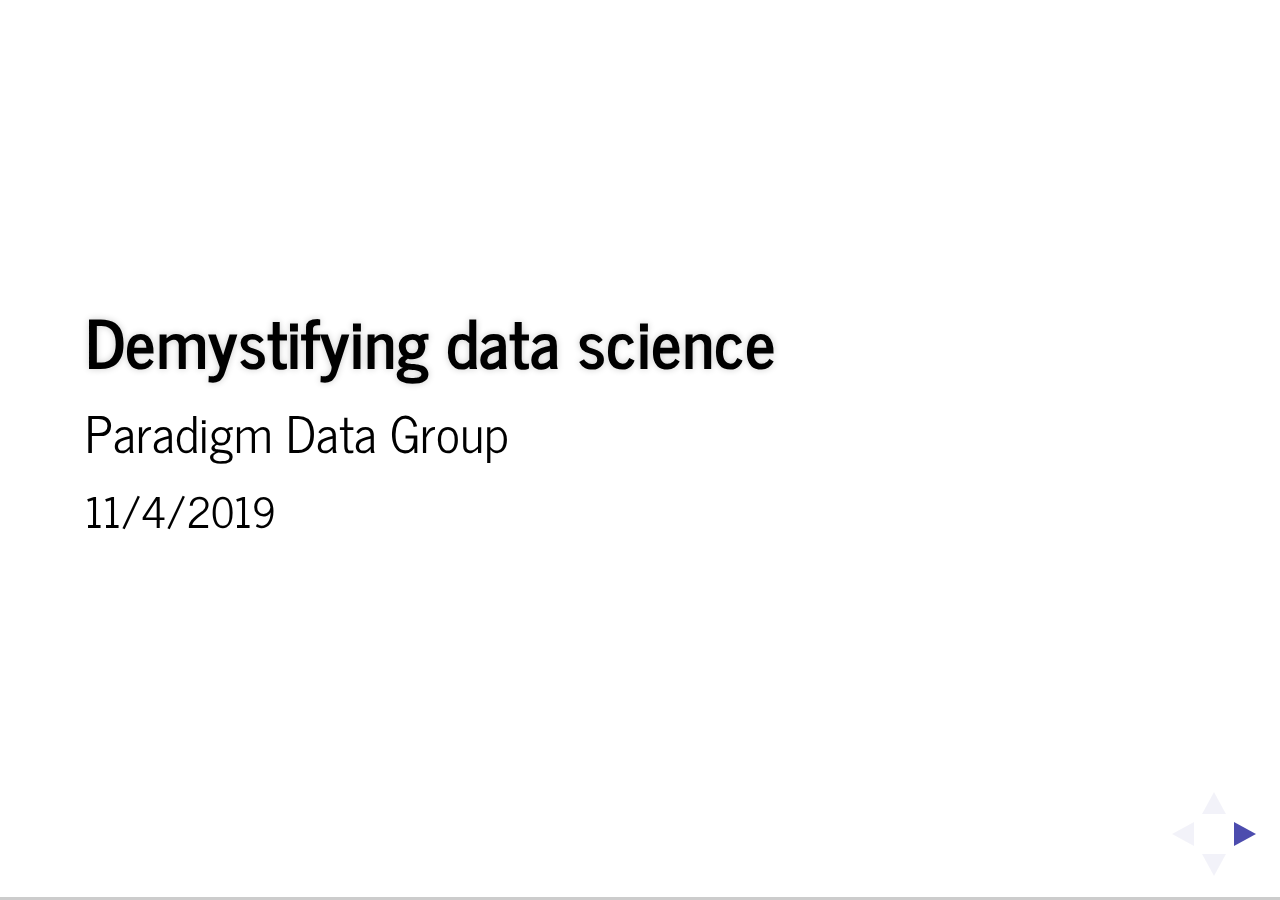
==== index.html @ bab7e807 "Change to index.Rmd" ====
<!DOCTYPE html>
<html>
<head>
  <meta charset="utf-8">
  <meta name="generator" content="pandoc">
  <meta name="author" content="Paradigm Data Group" />
  <title>Demystifying data science</title>
  <meta name="apple-mobile-web-app-capable" content="yes">
  <meta name="apple-mobile-web-app-status-bar-style" content="black-translucent">
  <meta name="viewport" content="width=device-width, initial-scale=1.0, maximum-scale=1.0, user-scalable=no, minimal-ui">
  <link rel="stylesheet" href="index_files/reveal.js-3.3.0.1/css/reveal.css"/>



<link rel="stylesheet" href="index_files/reveal.js-3.3.0.1/css/theme/simple.css" id="theme">


  <!-- some tweaks to reveal css -->
  <style type="text/css">
    .reveal h1 { font-size: 2.0em; }
    .reveal h2 { font-size: 1.5em;  }
    .reveal h3 { font-size: 1.25em;	}
    .reveal h4 { font-size: 1em;	}

    .reveal .slides>section,
    .reveal .slides>section>section {
      padding: 0px 0px;
    }



    .reveal table {
      border-width: 1px;
      border-spacing: 2px;
      border-style: dotted;
      border-color: gray;
      border-collapse: collapse;
      font-size: 0.7em;
    }

    .reveal table th {
      border-width: 1px;
      padding-left: 10px;
      padding-right: 25px;
      font-weight: bold;
      border-style: dotted;
      border-color: gray;
    }

    .reveal table td {
      border-width: 1px;
      padding-left: 10px;
      padding-right: 25px;
      border-style: dotted;
      border-color: gray;
    }


  </style>

    <style type="text/css">code{white-space: pre;}</style>

    <link rel="stylesheet" href="reveal.css"/>

<!-- Printing and PDF exports -->
<script id="paper-css" type="application/dynamic-css">

/* Default Print Stylesheet Template
   by Rob Glazebrook of CSSnewbie.com
   Last Updated: June 4, 2008

   Feel free (nay, compelled) to edit, append, and
   manipulate this file as you see fit. */


@media print {

	/* SECTION 1: Set default width, margin, float, and
	   background. This prevents elements from extending
	   beyond the edge of the printed page, and prevents
	   unnecessary background images from printing */
	html {
		background: #fff;
		width: auto;
		height: auto;
		overflow: visible;
	}
	body {
		background: #fff;
		font-size: 20pt;
		width: auto;
		height: auto;
		border: 0;
		margin: 0 5%;
		padding: 0;
		overflow: visible;
		float: none !important;
	}

	/* SECTION 2: Remove any elements not needed in print.
	   This would include navigation, ads, sidebars, etc. */
	.nestedarrow,
	.controls,
	.fork-reveal,
	.share-reveal,
	.state-background,
	.reveal .progress,
	.reveal .backgrounds {
		display: none !important;
	}

	/* SECTION 3: Set body font face, size, and color.
	   Consider using a serif font for readability. */
	body, p, td, li, div {
		font-size: 20pt!important;
		font-family: Georgia, "Times New Roman", Times, serif !important;
		color: #000;
	}

	/* SECTION 4: Set heading font face, sizes, and color.
	   Differentiate your headings from your body text.
	   Perhaps use a large sans-serif for distinction. */
	h1,h2,h3,h4,h5,h6 {
		color: #000!important;
		height: auto;
		line-height: normal;
		font-family: Georgia, "Times New Roman", Times, serif !important;
		text-shadow: 0 0 0 #000 !important;
		text-align: left;
		letter-spacing: normal;
	}
	/* Need to reduce the size of the fonts for printing */
	h1 { font-size: 28pt !important;  }
	h2 { font-size: 24pt !important; }
	h3 { font-size: 22pt !important; }
	h4 { font-size: 22pt !important; font-variant: small-caps; }
	h5 { font-size: 21pt !important; }
	h6 { font-size: 20pt !important; font-style: italic; }

	/* SECTION 5: Make hyperlinks more usable.
	   Ensure links are underlined, and consider appending
	   the URL to the end of the link for usability. */
	a:link,
	a:visited {
		color: #000 !important;
		font-weight: bold;
		text-decoration: underline;
	}
	/*
	.reveal a:link:after,
	.reveal a:visited:after {
		content: " (" attr(href) ") ";
		color: #222 !important;
		font-size: 90%;
	}
	*/


	/* SECTION 6: more reveal.js specific additions by @skypanther */
	ul, ol, div, p {
		visibility: visible;
		position: static;
		width: auto;
		height: auto;
		display: block;
		overflow: visible;
		margin: 0;
		text-align: left !important;
	}
	.reveal pre,
	.reveal table {
		margin-left: 0;
		margin-right: 0;
	}
	.reveal pre code {
		padding: 20px;
		border: 1px solid #ddd;
	}
	.reveal blockquote {
		margin: 20px 0;
	}
	.reveal .slides {
		position: static !important;
		width: auto !important;
		height: auto !important;

		left: 0 !important;
		top: 0 !important;
		margin-left: 0 !important;
		margin-top: 0 !important;
		padding: 0 !important;
		zoom: 1 !important;

		overflow: visible !important;
		display: block !important;

		text-align: left !important;
		-webkit-perspective: none;
		   -moz-perspective: none;
		    -ms-perspective: none;
		        perspective: none;

		-webkit-perspective-origin: 50% 50%;
		   -moz-perspective-origin: 50% 50%;
		    -ms-perspective-origin: 50% 50%;
		        perspective-origin: 50% 50%;
	}
	.reveal .slides section {
		visibility: visible !important;
		position: static !important;
		width: auto !important;
		height: auto !important;
		display: block !important;
		overflow: visible !important;

		left: 0 !important;
		top: 0 !important;
		margin-left: 0 !important;
		margin-top: 0 !important;
		padding: 60px 20px !important;
		z-index: auto !important;

		opacity: 1 !important;

		page-break-after: always !important;

		-webkit-transform-style: flat !important;
		   -moz-transform-style: flat !important;
		    -ms-transform-style: flat !important;
		        transform-style: flat !important;

		-webkit-transform: none !important;
		   -moz-transform: none !important;
		    -ms-transform: none !important;
		        transform: none !important;

		-webkit-transition: none !important;
		   -moz-transition: none !important;
		    -ms-transition: none !important;
		        transition: none !important;
	}
	.reveal .slides section.stack {
		padding: 0 !important;
	}
	.reveal section:last-of-type {
		page-break-after: avoid !important;
	}
	.reveal section .fragment {
		opacity: 1 !important;
		visibility: visible !important;

		-webkit-transform: none !important;
		   -moz-transform: none !important;
		    -ms-transform: none !important;
		        transform: none !important;
	}
	.reveal section img {
		display: block;
		margin: 15px 0px;
		background: rgba(255,255,255,1);
		border: 1px solid #666;
		box-shadow: none;
	}

	.reveal section small {
		font-size: 0.8em;
	}

}  
</script>


<script id="pdf-css" type="application/dynamic-css">
    
/**
 * This stylesheet is used to print reveal.js
 * presentations to PDF.
 *
 * https://github.com/hakimel/reveal.js#pdf-export
 */

* {
	-webkit-print-color-adjust: exact;
}

body {
	margin: 0 auto !important;
	border: 0;
	padding: 0;
	float: none !important;
	overflow: visible;
}

html {
	width: 100%;
	height: 100%;
	overflow: visible;
}

/* Remove any elements not needed in print. */
.nestedarrow,
.reveal .controls,
.reveal .progress,
.reveal .playback,
.reveal.overview,
.fork-reveal,
.share-reveal,
.state-background {
	display: none !important;
}

h1, h2, h3, h4, h5, h6 {
	text-shadow: 0 0 0 #000 !important;
}

.reveal pre code {
	overflow: hidden !important;
	font-family: Courier, 'Courier New', monospace !important;
}

ul, ol, div, p {
	visibility: visible;
	position: static;
	width: auto;
	height: auto;
	display: block;
	overflow: visible;
	margin: auto;
}
.reveal {
	width: auto !important;
	height: auto !important;
	overflow: hidden !important;
}
.reveal .slides {
	position: static;
	width: 100%;
	height: auto;

	left: auto;
	top: auto;
	margin: 0 !important;
	padding: 0 !important;

	overflow: visible;
	display: block;

	-webkit-perspective: none;
	   -moz-perspective: none;
	    -ms-perspective: none;
	        perspective: none;

	-webkit-perspective-origin: 50% 50%; /* there isn't a none/auto value but 50-50 is the default */
	   -moz-perspective-origin: 50% 50%;
	    -ms-perspective-origin: 50% 50%;
	        perspective-origin: 50% 50%;
}

.reveal .slides section {
	page-break-after: always !important;

	visibility: visible !important;
	position: relative !important;
	display: block !important;
	position: relative !important;

	margin: 0 !important;
	padding: 0 !important;
	box-sizing: border-box !important;
	min-height: 1px;

	opacity: 1 !important;

	-webkit-transform-style: flat !important;
	   -moz-transform-style: flat !important;
	    -ms-transform-style: flat !important;
	        transform-style: flat !important;

	-webkit-transform: none !important;
	   -moz-transform: none !important;
	    -ms-transform: none !important;
	        transform: none !important;
}

.reveal section.stack {
	margin: 0 !important;
	padding: 0 !important;
	page-break-after: avoid !important;
	height: auto !important;
	min-height: auto !important;
}

.reveal img {
	box-shadow: none;
}

.reveal .roll {
	overflow: visible;
	line-height: 1em;
}

/* Slide backgrounds are placed inside of their slide when exporting to PDF */
.reveal section .slide-background {
	display: block !important;
	position: absolute;
	top: 0;
	left: 0;
	width: 100%;
	z-index: -1;
}

/* All elements should be above the slide-background */
.reveal section>* {
	position: relative;
	z-index: 1;
}

/* Display slide speaker notes when 'showNotes' is enabled */
.reveal .speaker-notes-pdf {
	display: block;
	width: 100%;
	max-height: none;
	left: auto;
	top: auto;
	z-index: 100;
}

/* Display slide numbers when 'slideNumber' is enabled */
.reveal .slide-number-pdf {
	display: block;
	position: absolute;
	font-size: 14px;
}

</script>


<script>
var style = document.createElement( 'style' );
style.type = 'text/css';
var style_script_id = window.location.search.match( /print-pdf/gi ) ? 'pdf-css' : 'paper-css';
var style_script = document.getElementById(style_script_id).text;
style.innerHTML = style_script;
document.getElementsByTagName('head')[0].appendChild(style);
</script>

</head>
<body>
  <div class="reveal">
    <div class="slides">

<section>
    <h1 class="title">Demystifying data science</h1>
    <h2 class="author">Paradigm Data Group</h2>
    <h3 class="date">11/4/2019</h3>
</section>

<section id="data-science-as-a-workflow-for-insight-and-automation" class="slide level2">
<h2>Data Science as a Workflow for Insight and Automation</h2>
<p><img src="figs/01-slide-image-01.png" width="580" /></p>
</section>
<section id="introductions-who-are-we" class="slide level2">
<h2>Introductions: Who are we?</h2>
<p><img src="figs/02-mf-headshot.png"  height="300" width="300"></p>
<p><strong>Martin Frigaard:</strong> Martin is a science and data evangelist providing analytic tools and skills to various audiences including medical professionals, engineers, product managers, and journalists. He received his leadership and team-building experience in the US Army and a non-commissioned officer and has a masters degree in clinical research from the University of California, San Francisco. He’s worked with various universities, non-profits, and private companies.</p>
</section>
<section id="introductions-who-are-we-1" class="slide level2">
<h2>Introductions: Who are we?</h2>
<p><img src="figs/02-ps-headshot.png"  height="300" width="300"></p>
<p><strong>Peter Spangler:</strong> Entrepreneurial minded data science leader with experience building analytic solutions, insights and teams at Lyft, Citrix and Alibaba Group. Led experimentation design and data science projects focused on retention, user acquisition and channel optimization in the SaaS and rideshare spaces. I have produced solutions for incrementality testing, segmentation, ML models and fraud. I am a passionate advocate for building analytics teams in cross-functional environments and believe communication is core to any analytics program.</p>
</section>
<section id="agenda" class="slide level2">
<h2>Agenda</h2>
<ul>
<li><p>“<strong><em>Computation Is Not Decision Making</em></strong>”</p>
<ul>
<li>We need to ask the right questions of our data for our models to add the most business value</li>
</ul></li>
<li><p>“<strong><em>Visualization is our most powerful tool</em></strong>”</p>
<ul>
<li>We can surface actionable insights and areas of greatest impact by exploring relationships in our data</li>
</ul></li>
<li><p>“<strong><em>Sizing supports our stakeholders</em></strong>”</p>
<ul>
<li>Uncovering the drivers of our business problem will inform necessary partnerships for action</li>
</ul></li>
</ul>
</section>
<section id="computation-is-not-decision-making-1" class="slide level2">
<h2>Computation Is Not Decision Making (1)</h2>
<h3 id="improving-business-decisions">1. Improving business decisions</h3>
<div style="color:darkred;margin:20px;margin-top:50px;">
<p>Using data effectively requires <b>both data and domain knowledge</b> (one will not suffice).</p>
</div>
<p style="margin:10px;font-size:70%;">
<i> – click “S” to view speaker notes </i>
</p>
<aside class="notes">
<p>It’s assumed that you know about your products/services, the competition, and your customers. In order to use data to improve decision-making, you’ll need to understand how to properly leverage what you already know about a topic (i.e. the domain knowledge). Computers can run models, but they can’t tell you what’s important.</p>
<p>The key to using data successfully is 1) finding the right data and 2) knowing what attributes are important to your business.</p>
<p>If the right data are being measured, and we can clearly define the problem, then data science can help.</p>
</aside>
</section>
<section id="computation-is-not-decision-making-2" class="slide level2">
<h2>Computation Is Not Decision Making (2)</h2>
<h3 id="set-the-stage">2. Set the stage</h3>
<div style="color:darkblue;margin:20px;margin-top:50px;">
<p>Be able to articulate, <i>“what problem are we facing?”</i></p>
</div>
<p style="margin:10px;font-size:70%;">
<i> – click “S” to view speaker notes </i>
</p>
<aside class="notes">
<p>What decision needs to be made? What problem needs to be figured out? What numbers need to be calculated? What is the “main thing”? Is it to reduce acquisition costs, increasing engagement, etc.? Remember, the main thing is to keep the main thing the main thing.</p>
</aside>
</section>
<section id="computation-is-not-decision-making-3" class="slide level2">
<h2>Computation Is Not Decision Making (3)</h2>
<h3 id="know-the-characters-in-the-story">3. Know the characters in the story</h3>
<div style="color:darkred;margin:20px;margin-top:50px;">
<p>Understand what’s been measured, i.e. <b>“what are the data?”</b></p>
</div>
<p style="margin:10px;font-size:70%;">
<i> – click “S” to view speaker notes </i>
</p>
<aside class="notes">
<p>What have we measured? What still needs to be measured? What can we do with the data we have? What new data will we need when we’ve used everything we have?</p>
<p>Are you looking for answers based on the data you have, or based on the problem/question? It is possible that the important question you’re facing can’t be answered with the data you have (this just means the new problem becomes, “how to collect the data you need?”)</p>
</aside>
</section>
<section id="computation-is-not-decision-making-4" class="slide level2">
<h2>Computation Is Not Decision Making (4)</h2>
<h3 id="connect-the-business-problem-to-a-measurable-objective">4. Connect the business problem to a measurable objective</h3>
<div style="color:darkblue;margin:20px;margin-top:50px;">
<p>The hardest part of data science is translating a problem into a question that data can answer (and then finding those data).</p>
<p>Example measurable objective: “identify predictors for customer churn.”</p>
</div>
<p style="margin:10px;font-size:70%;">
<i> – click “S” to view speaker notes </i>
</p>
<aside class="notes">
<p>Other examples:</p>
<p>Did our recent marketing campaign improve customer engagement?<br />
Have this customer’s buying patterns changed? If so, how?<br />
How does the location of our products affect purchasing behaviors?<br />
Who should we target with our new product/service?</p>
<p>The hardest part of using data to solve problems is asking questions in a way that a computer can answer them. We need to ask the question in a way where we can leverage the power of computation–this means fitting our objectives into a series of steps that a computer can execute.</p>
</aside>
</section>
    </div>
  </div>

  <script src="index_files/reveal.js-3.3.0.1/lib/js/head.min.js"></script>
  <script src="index_files/reveal.js-3.3.0.1/js/reveal.js"></script>

  <script>

      // Full list of configuration options available at:
      // https://github.com/hakimel/reveal.js#configuration
      Reveal.initialize({
        // Push each slide change to the browser history
        history: true,
        // Vertical centering of slides
        center: true,
        // Transition style
        transition: 'slide', // none/fade/slide/convex/concave/zoom
        // Transition style for full page slide backgrounds
        backgroundTransition: 'default', // none/fade/slide/convex/concave/zoom



        // Optional reveal.js plugins
        dependencies: [
          { src: 'index_files/reveal.js-3.3.0.1/plugin/notes/notes.js', async: true },
        ]
      });
    </script>
  <!-- dynamically load mathjax for compatibility with self-contained -->
  <script>
    (function () {
      var script = document.createElement("script");
      script.type = "text/javascript";
      script.src  = "https://mathjax.rstudio.com/latest/MathJax.js?config=TeX-AMS-MML_HTMLorMML";
      document.getElementsByTagName("head")[0].appendChild(script);
    })();
  </script>

<script>
  (function() {
    if (window.jQuery) {
      Reveal.addEventListener( 'slidechanged', function(event) {  
        window.jQuery(event.previousSlide).trigger('hidden');
        window.jQuery(event.currentSlide).trigger('shown');
      });
    }
  })();
</script>


  </body>
</html>
---- index_files/reveal.js-3.3.0.1/css/reveal.css ----
/*!
 * reveal.js
 * http://lab.hakim.se/reveal-js
 * MIT licensed
 *
 * Copyright (C) 2016 Hakim El Hattab, http://hakim.se
 */
/*********************************************
 * RESET STYLES
 *********************************************/
html, body, .reveal div, .reveal span, .reveal applet, .reveal object, .reveal iframe,
.reveal h1, .reveal h2, .reveal h3, .reveal h4, .reveal h5, .reveal h6, .reveal p, .reveal blockquote, .reveal pre,
.reveal a, .reveal abbr, .reveal acronym, .reveal address, .reveal big, .reveal cite, .reveal code,
.reveal del, .reveal dfn, .reveal em, .reveal img, .reveal ins, .reveal kbd, .reveal q, .reveal s, .reveal samp,
.reveal small, .reveal strike, .reveal strong, .reveal sub, .reveal sup, .reveal tt, .reveal var,
.reveal b, .reveal u, .reveal center,
.reveal dl, .reveal dt, .reveal dd, .reveal ol, .reveal ul, .reveal li,
.reveal fieldset, .reveal form, .reveal label, .reveal legend,
.reveal table, .reveal caption, .reveal tbody, .reveal tfoot, .reveal thead, .reveal tr, .reveal th, .reveal td,
.reveal article, .reveal aside, .reveal canvas, .reveal details, .reveal embed,
.reveal figure, .reveal figcaption, .reveal footer, .reveal header, .reveal hgroup,
.reveal menu, .reveal nav, .reveal output, .reveal ruby, .reveal section, .reveal summary,
.reveal time, .reveal mark, .reveal audio, .reveal video {
  margin: 0;
  padding: 0;
  border: 0;
  font-size: 100%;
  font: inherit;
  vertical-align: baseline; }

.reveal article, .reveal aside, .reveal details, .reveal figcaption, .reveal figure,
.reveal footer, .reveal header, .reveal hgroup, .reveal menu, .reveal nav, .reveal section {
  display: block; }

/*********************************************
 * GLOBAL STYLES
 *********************************************/
html,
body {
  width: 100%;
  height: 100%;
  overflow: hidden; }

body {
  position: relative;
  line-height: 1;
  background-color: #fff;
  color: #000; }

/*********************************************
 * VIEW FRAGMENTS
 *********************************************/
.reveal .slides section .fragment {
  opacity: 0;
  visibility: hidden;
  -webkit-transition: all .2s ease;
          transition: all .2s ease; }
  .reveal .slides section .fragment.visible {
    opacity: 1;
    visibility: visible; }

.reveal .slides section .fragment.grow {
  opacity: 1;
  visibility: visible; }
  .reveal .slides section .fragment.grow.visible {
    -webkit-transform: scale(1.3);
            transform: scale(1.3); }

.reveal .slides section .fragment.shrink {
  opacity: 1;
  visibility: visible; }
  .reveal .slides section .fragment.shrink.visible {
    -webkit-transform: scale(0.7);
            transform: scale(0.7); }

.reveal .slides section .fragment.zoom-in {
  -webkit-transform: scale(0.1);
          transform: scale(0.1); }
  .reveal .slides section .fragment.zoom-in.visible {
    -webkit-transform: none;
            transform: none; }

.reveal .slides section .fragment.fade-out {
  opacity: 1;
  visibility: visible; }
  .reveal .slides section .fragment.fade-out.visible {
    opacity: 0;
    visibility: hidden; }

.reveal .slides section .fragment.semi-fade-out {
  opacity: 1;
  visibility: visible; }
  .reveal .slides section .fragment.semi-fade-out.visible {
    opacity: 0.5;
    visibility: visible; }

.reveal .slides section .fragment.strike {
  opacity: 1;
  visibility: visible; }
  .reveal .slides section .fragment.strike.visible {
    text-decoration: line-through; }

.reveal .slides section .fragment.fade-up {
  -webkit-transform: translate(0, 20%);
          transform: translate(0, 20%); }
  .reveal .slides section .fragment.fade-up.visible {
    -webkit-transform: translate(0, 0);
            transform: translate(0, 0); }

.reveal .slides section .fragment.fade-down {
  -webkit-transform: translate(0, -20%);
          transform: translate(0, -20%); }
  .reveal .slides section .fragment.fade-down.visible {
    -webkit-transform: translate(0, 0);
            transform: translate(0, 0); }

.reveal .slides section .fragment.fade-right {
  -webkit-transform: translate(-20%, 0);
          transform: translate(-20%, 0); }
  .reveal .slides section .fragment.fade-right.visible {
    -webkit-transform: translate(0, 0);
            transform: translate(0, 0); }

.reveal .slides section .fragment.fade-left {
  -webkit-transform: translate(20%, 0);
          transform: translate(20%, 0); }
  .reveal .slides section .fragment.fade-left.visible {
    -webkit-transform: translate(0, 0);
            transform: translate(0, 0); }

.reveal .slides section .fragment.current-visible {
  opacity: 0;
  visibility: hidden; }
  .reveal .slides section .fragment.current-visible.current-fragment {
    opacity: 1;
    visibility: visible; }

.reveal .slides section .fragment.highlight-red,
.reveal .slides section .fragment.highlight-current-red,
.reveal .slides section .fragment.highlight-green,
.reveal .slides section .fragment.highlight-current-green,
.reveal .slides section .fragment.highlight-blue,
.reveal .slides section .fragment.highlight-current-blue {
  opacity: 1;
  visibility: visible; }

.reveal .slides section .fragment.highlight-red.visible {
  color: #ff2c2d; }

.reveal .slides section .fragment.highlight-green.visible {
  color: #17ff2e; }

.reveal .slides section .fragment.highlight-blue.visible {
  color: #1b91ff; }

.reveal .slides section .fragment.highlight-current-red.current-fragment {
  color: #ff2c2d; }

.reveal .slides section .fragment.highlight-current-green.current-fragment {
  color: #17ff2e; }

.reveal .slides section .fragment.highlight-current-blue.current-fragment {
  color: #1b91ff; }

/*********************************************
 * DEFAULT ELEMENT STYLES
 *********************************************/
/* Fixes issue in Chrome where italic fonts did not appear when printing to PDF */
.reveal:after {
  content: '';
  font-style: italic; }

.reveal iframe {
  z-index: 1; }

/** Prevents layering issues in certain browser/transition combinations */
.reveal a {
  position: relative; }

.reveal .stretch {
  max-width: none;
  max-height: none; }

.reveal pre.stretch code {
  height: 100%;
  max-height: 100%;
  box-sizing: border-box; }

/*********************************************
 * CONTROLS
 *********************************************/
.reveal .controls {
  display: none;
  position: fixed;
  width: 110px;
  height: 110px;
  z-index: 30;
  right: 10px;
  bottom: 10px;
  -webkit-user-select: none; }

.reveal .controls button {
  padding: 0;
  position: absolute;
  opacity: 0.05;
  width: 0;
  height: 0;
  background-color: transparent;
  border: 12px solid transparent;
  -webkit-transform: scale(0.9999);
          transform: scale(0.9999);
  -webkit-transition: all 0.2s ease;
          transition: all 0.2s ease;
  -webkit-appearance: none;
  -webkit-tap-highlight-color: transparent; }

.reveal .controls .enabled {
  opacity: 0.7;
  cursor: pointer; }

.reveal .controls .enabled:active {
  margin-top: 1px; }

.reveal .controls .navigate-left {
  top: 42px;
  border-right-width: 22px;
  border-right-color: #000; }

.reveal .controls .navigate-left.fragmented {
  opacity: 0.3; }

.reveal .controls .navigate-right {
  left: 74px;
  top: 42px;
  border-left-width: 22px;
  border-left-color: #000; }

.reveal .controls .navigate-right.fragmented {
  opacity: 0.3; }

.reveal .controls .navigate-up {
  left: 42px;
  border-bottom-width: 22px;
  border-bottom-color: #000; }

.reveal .controls .navigate-up.fragmented {
  opacity: 0.3; }

.reveal .controls .navigate-down {
  left: 42px;
  top: 74px;
  border-top-width: 22px;
  border-top-color: #000; }

.reveal .controls .navigate-down.fragmented {
  opacity: 0.3; }

/*********************************************
 * PROGRESS BAR
 *********************************************/
.reveal .progress {
  position: fixed;
  display: none;
  height: 3px;
  width: 100%;
  bottom: 0;
  left: 0;
  z-index: 10;
  background-color: rgba(0, 0, 0, 0.2); }

.reveal .progress:after {
  content: '';
  display: block;
  position: absolute;
  height: 20px;
  width: 100%;
  top: -20px; }

.reveal .progress span {
  display: block;
  height: 100%;
  width: 0px;
  background-color: #000;
  -webkit-transition: width 800ms cubic-bezier(0.26, 0.86, 0.44, 0.985);
          transition: width 800ms cubic-bezier(0.26, 0.86, 0.44, 0.985); }

/*********************************************
 * SLIDE NUMBER
 *********************************************/
.reveal .slide-number {
  position: fixed;
  display: block;
  right: 8px;
  bottom: 8px;
  z-index: 31;
  font-family: Helvetica, sans-serif;
  font-size: 12px;
  line-height: 1;
  color: #fff;
  background-color: rgba(0, 0, 0, 0.4);
  padding: 5px; }

.reveal .slide-number-delimiter {
  margin: 0 3px; }

/*********************************************
 * SLIDES
 *********************************************/
.reveal {
  position: relative;
  width: 100%;
  height: 100%;
  overflow: hidden;
  -ms-touch-action: none;
      touch-action: none; }

.reveal .slides {
  position: absolute;
  width: 100%;
  height: 100%;
  top: 0;
  right: 0;
  bottom: 0;
  left: 0;
  margin: auto;
  overflow: visible;
  z-index: 1;
  text-align: center;
  -webkit-perspective: 600px;
          perspective: 600px;
  -webkit-perspective-origin: 50% 40%;
          perspective-origin: 50% 40%; }

.reveal .slides > section {
  -ms-perspective: 600px; }

.reveal .slides > section,
.reveal .slides > section > section {
  display: none;
  position: absolute;
  width: 100%;
  padding: 20px 0px;
  z-index: 10;
  -webkit-transform-style: preserve-3d;
          transform-style: preserve-3d;
  -webkit-transition: -webkit-transform-origin 800ms cubic-bezier(0.26, 0.86, 0.44, 0.985), -webkit-transform 800ms cubic-bezier(0.26, 0.86, 0.44, 0.985), visibility 800ms cubic-bezier(0.26, 0.86, 0.44, 0.985), opacity 800ms cubic-bezier(0.26, 0.86, 0.44, 0.985);
          transition: transform-origin 800ms cubic-bezier(0.26, 0.86, 0.44, 0.985), transform 800ms cubic-bezier(0.26, 0.86, 0.44, 0.985), visibility 800ms cubic-bezier(0.26, 0.86, 0.44, 0.985), opacity 800ms cubic-bezier(0.26, 0.86, 0.44, 0.985); }

/* Global transition speed settings */
.reveal[data-transition-speed="fast"] .slides section {
  -webkit-transition-duration: 400ms;
          transition-duration: 400ms; }

.reveal[data-transition-speed="slow"] .slides section {
  -webkit-transition-duration: 1200ms;
          transition-duration: 1200ms; }

/* Slide-specific transition speed overrides */
.reveal .slides section[data-transition-speed="fast"] {
  -webkit-transition-duration: 400ms;
          transition-duration: 400ms; }

.reveal .slides section[data-transition-speed="slow"] {
  -webkit-transition-duration: 1200ms;
          transition-duration: 1200ms; }

.reveal .slides > section.stack {
  padding-top: 0;
  padding-bottom: 0; }

.reveal .slides > section.present,
.reveal .slides > section > section.present {
  display: block;
  z-index: 11;
  opacity: 1; }

.reveal.center,
.reveal.center .slides,
.reveal.center .slides section {
  min-height: 0 !important; }

/* Don't allow interaction with invisible slides */
.reveal .slides > section.future,
.reveal .slides > section > section.future,
.reveal .slides > section.past,
.reveal .slides > section > section.past {
  pointer-events: none; }

.reveal.overview .slides > section,
.reveal.overview .slides > section > section {
  pointer-events: auto; }

.reveal .slides > section.past,
.reveal .slides > section.future,
.reveal .slides > section > section.past,
.reveal .slides > section > section.future {
  opacity: 0; }

/*********************************************
 * Mixins for readability of transitions
 *********************************************/
/*********************************************
 * SLIDE TRANSITION
 * Aliased 'linear' for backwards compatibility
 *********************************************/
.reveal.slide section {
  -webkit-backface-visibility: hidden;
          backface-visibility: hidden; }

.reveal .slides > section[data-transition=slide].past,
.reveal .slides > section[data-transition~=slide-out].past,
.reveal.slide .slides > section:not([data-transition]).past {
  -webkit-transform: translate(-150%, 0);
          transform: translate(-150%, 0); }

.reveal .slides > section[data-transition=slide].future,
.reveal .slides > section[data-transition~=slide-in].future,
.reveal.slide .slides > section:not([data-transition]).future {
  -webkit-transform: translate(150%, 0);
          transform: translate(150%, 0); }

.reveal .slides > section > section[data-transition=slide].past,
.reveal .slides > section > section[data-transition~=slide-out].past,
.reveal.slide .slides > section > section:not([data-transition]).past {
  -webkit-transform: translate(0, -150%);
          transform: translate(0, -150%); }

.reveal .slides > section > section[data-transition=slide].future,
.reveal .slides > section > section[data-transition~=slide-in].future,
.reveal.slide .slides > section > section:not([data-transition]).future {
  -webkit-transform: translate(0, 150%);
          transform: translate(0, 150%); }

.reveal.linear section {
  -webkit-backface-visibility: hidden;
          backface-visibility: hidden; }

.reveal .slides > section[data-transition=linear].past,
.reveal .slides > section[data-transition~=linear-out].past,
.reveal.linear .slides > section:not([data-transition]).past {
  -webkit-transform: translate(-150%, 0);
          transform: translate(-150%, 0); }

.reveal .slides > section[data-transition=linear].future,
.reveal .slides > section[data-transition~=linear-in].future,
.reveal.linear .slides > section:not([data-transition]).future {
  -webkit-transform: translate(150%, 0);
          transform: translate(150%, 0); }

.reveal .slides > section > section[data-transition=linear].past,
.reveal .slides > section > section[data-transition~=linear-out].past,
.reveal.linear .slides > section > section:not([data-transition]).past {
  -webkit-transform: translate(0, -150%);
          transform: translate(0, -150%); }

.reveal .slides > section > section[data-transition=linear].future,
.reveal .slides > section > section[data-transition~=linear-in].future,
.reveal.linear .slides > section > section:not([data-transition]).future {
  -webkit-transform: translate(0, 150%);
          transform: translate(0, 150%); }

/*********************************************
 * CONVEX TRANSITION
 * Aliased 'default' for backwards compatibility
 *********************************************/
.reveal .slides > section[data-transition=default].past,
.reveal .slides > section[data-transition~=default-out].past,
.reveal.default .slides > section:not([data-transition]).past {
  -webkit-transform: translate3d(-100%, 0, 0) rotateY(-90deg) translate3d(-100%, 0, 0);
          transform: translate3d(-100%, 0, 0) rotateY(-90deg) translate3d(-100%, 0, 0); }

.reveal .slides > section[data-transition=default].future,
.reveal .slides > section[data-transition~=default-in].future,
.reveal.default .slides > section:not([data-transition]).future {
  -webkit-transform: translate3d(100%, 0, 0) rotateY(90deg) translate3d(100%, 0, 0);
          transform: translate3d(100%, 0, 0) rotateY(90deg) translate3d(100%, 0, 0); }

.reveal .slides > section > section[data-transition=default].past,
.reveal .slides > section > section[data-transition~=default-out].past,
.reveal.default .slides > section > section:not([data-transition]).past {
  -webkit-transform: translate3d(0, -300px, 0) rotateX(70deg) translate3d(0, -300px, 0);
          transform: translate3d(0, -300px, 0) rotateX(70deg) translate3d(0, -300px, 0); }

.reveal .slides > section > section[data-transition=default].future,
.reveal .slides > section > section[data-transition~=default-in].future,
.reveal.default .slides > section > section:not([data-transition]).future {
  -webkit-transform: translate3d(0, 300px, 0) rotateX(-70deg) translate3d(0, 300px, 0);
          transform: translate3d(0, 300px, 0) rotateX(-70deg) translate3d(0, 300px, 0); }

.reveal .slides > section[data-transition=convex].past,
.reveal .slides > section[data-transition~=convex-out].past,
.reveal.convex .slides > section:not([data-transition]).past {
  -webkit-transform: translate3d(-100%, 0, 0) rotateY(-90deg) translate3d(-100%, 0, 0);
          transform: translate3d(-100%, 0, 0) rotateY(-90deg) translate3d(-100%, 0, 0); }

.reveal .slides > section[data-transition=convex].future,
.reveal .slides > section[data-transition~=convex-in].future,
.reveal.convex .slides > section:not([data-transition]).future {
  -webkit-transform: translate3d(100%, 0, 0) rotateY(90deg) translate3d(100%, 0, 0);
          transform: translate3d(100%, 0, 0) rotateY(90deg) translate3d(100%, 0, 0); }

.reveal .slides > section > section[data-transition=convex].past,
.reveal .slides > section > section[data-transition~=convex-out].past,
.reveal.convex .slides > section > section:not([data-transition]).past {
  -webkit-transform: translate3d(0, -300px, 0) rotateX(70deg) translate3d(0, -300px, 0);
          transform: translate3d(0, -300px, 0) rotateX(70deg) translate3d(0, -300px, 0); }

.reveal .slides > section > section[data-transition=convex].future,
.reveal .slides > section > section[data-transition~=convex-in].future,
.reveal.convex .slides > section > section:not([data-transition]).future {
  -webkit-transform: translate3d(0, 300px, 0) rotateX(-70deg) translate3d(0, 300px, 0);
          transform: translate3d(0, 300px, 0) rotateX(-70deg) translate3d(0, 300px, 0); }

/*********************************************
 * CONCAVE TRANSITION
 *********************************************/
.reveal .slides > section[data-transition=concave].past,
.reveal .slides > section[data-transition~=concave-out].past,
.reveal.concave .slides > section:not([data-transition]).past {
  -webkit-transform: translate3d(-100%, 0, 0) rotateY(90deg) translate3d(-100%, 0, 0);
          transform: translate3d(-100%, 0, 0) rotateY(90deg) translate3d(-100%, 0, 0); }

.reveal .slides > section[data-transition=concave].future,
.reveal .slides > section[data-transition~=concave-in].future,
.reveal.concave .slides > section:not([data-transition]).future {
  -webkit-transform: translate3d(100%, 0, 0) rotateY(-90deg) translate3d(100%, 0, 0);
          transform: translate3d(100%, 0, 0) rotateY(-90deg) translate3d(100%, 0, 0); }

.reveal .slides > section > section[data-transition=concave].past,
.reveal .slides > section > section[data-transition~=concave-out].past,
.reveal.concave .slides > section > section:not([data-transition]).past {
  -webkit-transform: translate3d(0, -80%, 0) rotateX(-70deg) translate3d(0, -80%, 0);
          transform: translate3d(0, -80%, 0) rotateX(-70deg) translate3d(0, -80%, 0); }

.reveal .slides > section > section[data-transition=concave].future,
.reveal .slides > section > section[data-transition~=concave-in].future,
.reveal.concave .slides > section > section:not([data-transition]).future {
  -webkit-transform: translate3d(0, 80%, 0) rotateX(70deg) translate3d(0, 80%, 0);
          transform: translate3d(0, 80%, 0) rotateX(70deg) translate3d(0, 80%, 0); }

/*********************************************
 * ZOOM TRANSITION
 *********************************************/
.reveal .slides section[data-transition=zoom],
.reveal.zoom .slides section:not([data-transition]) {
  -webkit-transition-timing-function: ease;
          transition-timing-function: ease; }

.reveal .slides > section[data-transition=zoom].past,
.reveal .slides > section[data-transition~=zoom-out].past,
.reveal.zoom .slides > section:not([data-transition]).past {
  visibility: hidden;
  -webkit-transform: scale(16);
          transform: scale(16); }

.reveal .slides > section[data-transition=zoom].future,
.reveal .slides > section[data-transition~=zoom-in].future,
.reveal.zoom .slides > section:not([data-transition]).future {
  visibility: hidden;
  -webkit-transform: scale(0.2);
          transform: scale(0.2); }

.reveal .slides > section > section[data-transition=zoom].past,
.reveal .slides > section > section[data-transition~=zoom-out].past,
.reveal.zoom .slides > section > section:not([data-transition]).past {
  -webkit-transform: translate(0, -150%);
          transform: translate(0, -150%); }

.reveal .slides > section > section[data-transition=zoom].future,
.reveal .slides > section > section[data-transition~=zoom-in].future,
.reveal.zoom .slides > section > section:not([data-transition]).future {
  -webkit-transform: translate(0, 150%);
          transform: translate(0, 150%); }

/*********************************************
 * CUBE TRANSITION
 *********************************************/
.reveal.cube .slides {
  -webkit-perspective: 1300px;
          perspective: 1300px; }

.reveal.cube .slides section {
  padding: 30px;
  min-height: 700px;
  -webkit-backface-visibility: hidden;
          backface-visibility: hidden;
  box-sizing: border-box; }

.reveal.center.cube .slides section {
  min-height: 0; }

.reveal.cube .slides section:not(.stack):before {
  content: '';
  position: absolute;
  display: block;
  width: 100%;
  height: 100%;
  left: 0;
  top: 0;
  background: rgba(0, 0, 0, 0.1);
  border-radius: 4px;
  -webkit-transform: translateZ(-20px);
          transform: translateZ(-20px); }

.reveal.cube .slides section:not(.stack):after {
  content: '';
  position: absolute;
  display: block;
  width: 90%;
  height: 30px;
  left: 5%;
  bottom: 0;
  background: none;
  z-index: 1;
  border-radius: 4px;
  box-shadow: 0px 95px 25px rgba(0, 0, 0, 0.2);
  -webkit-transform: translateZ(-90px) rotateX(65deg);
          transform: translateZ(-90px) rotateX(65deg); }

.reveal.cube .slides > section.stack {
  padding: 0;
  background: none; }

.reveal.cube .slides > section.past {
  -webkit-transform-origin: 100% 0%;
          transform-origin: 100% 0%;
  -webkit-transform: translate3d(-100%, 0, 0) rotateY(-90deg);
          transform: translate3d(-100%, 0, 0) rotateY(-90deg); }

.reveal.cube .slides > section.future {
  -webkit-transform-origin: 0% 0%;
          transform-origin: 0% 0%;
  -webkit-transform: translate3d(100%, 0, 0) rotateY(90deg);
          transform: translate3d(100%, 0, 0) rotateY(90deg); }

.reveal.cube .slides > section > section.past {
  -webkit-transform-origin: 0% 100%;
          transform-origin: 0% 100%;
  -webkit-transform: translate3d(0, -100%, 0) rotateX(90deg);
          transform: translate3d(0, -100%, 0) rotateX(90deg); }

.reveal.cube .slides > section > section.future {
  -webkit-transform-origin: 0% 0%;
          transform-origin: 0% 0%;
  -webkit-transform: translate3d(0, 100%, 0) rotateX(-90deg);
          transform: translate3d(0, 100%, 0) rotateX(-90deg); }

/*********************************************
 * PAGE TRANSITION
 *********************************************/
.reveal.page .slides {
  -webkit-perspective-origin: 0% 50%;
          perspective-origin: 0% 50%;
  -webkit-perspective: 3000px;
          perspective: 3000px; }

.reveal.page .slides section {
  padding: 30px;
  min-height: 700px;
  box-sizing: border-box; }

.reveal.page .slides section.past {
  z-index: 12; }

.reveal.page .slides section:not(.stack):before {
  content: '';
  position: absolute;
  display: block;
  width: 100%;
  height: 100%;
  left: 0;
  top: 0;
  background: rgba(0, 0, 0, 0.1);
  -webkit-transform: translateZ(-20px);
          transform: translateZ(-20px); }

.reveal.page .slides section:not(.stack):after {
  content: '';
  position: absolute;
  display: block;
  width: 90%;
  height: 30px;
  left: 5%;
  bottom: 0;
  background: none;
  z-index: 1;
  border-radius: 4px;
  box-shadow: 0px 95px 25px rgba(0, 0, 0, 0.2);
  -webkit-transform: translateZ(-90px) rotateX(65deg); }

.reveal.page .slides > section.stack {
  padding: 0;
  background: none; }

.reveal.page .slides > section.past {
  -webkit-transform-origin: 0% 0%;
          transform-origin: 0% 0%;
  -webkit-transform: translate3d(-40%, 0, 0) rotateY(-80deg);
          transform: translate3d(-40%, 0, 0) rotateY(-80deg); }

.reveal.page .slides > section.future {
  -webkit-transform-origin: 100% 0%;
          transform-origin: 100% 0%;
  -webkit-transform: translate3d(0, 0, 0);
          transform: translate3d(0, 0, 0); }

.reveal.page .slides > section > section.past {
  -webkit-transform-origin: 0% 0%;
          transform-origin: 0% 0%;
  -webkit-transform: translate3d(0, -40%, 0) rotateX(80deg);
          transform: translate3d(0, -40%, 0) rotateX(80deg); }

.reveal.page .slides > section > section.future {
  -webkit-transform-origin: 0% 100%;
          transform-origin: 0% 100%;
  -webkit-transform: translate3d(0, 0, 0);
          transform: translate3d(0, 0, 0); }

/*********************************************
 * FADE TRANSITION
 *********************************************/
.reveal .slides section[data-transition=fade],
.reveal.fade .slides section:not([data-transition]),
.reveal.fade .slides > section > section:not([data-transition]) {
  -webkit-transform: none;
          transform: none;
  -webkit-transition: opacity 0.5s;
          transition: opacity 0.5s; }

.reveal.fade.overview .slides section,
.reveal.fade.overview .slides > section > section {
  -webkit-transition: none;
          transition: none; }

/*********************************************
 * NO TRANSITION
 *********************************************/
.reveal .slides section[data-transition=none],
.reveal.none .slides section:not([data-transition]) {
  -webkit-transform: none;
          transform: none;
  -webkit-transition: none;
          transition: none; }

/*********************************************
 * PAUSED MODE
 *********************************************/
.reveal .pause-overlay {
  position: absolute;
  top: 0;
  left: 0;
  width: 100%;
  height: 100%;
  background: black;
  visibility: hidden;
  opacity: 0;
  z-index: 100;
  -webkit-transition: all 1s ease;
          transition: all 1s ease; }

.reveal.paused .pause-overlay {
  visibility: visible;
  opacity: 1; }

/*********************************************
 * FALLBACK
 *********************************************/
.no-transforms {
  overflow-y: auto; }

.no-transforms .reveal .slides {
  position: relative;
  width: 80%;
  height: auto !important;
  top: 0;
  left: 50%;
  margin: 0;
  text-align: center; }

.no-transforms .reveal .controls,
.no-transforms .reveal .progress {
  display: none !important; }

.no-transforms .reveal .slides section {
  display: block !important;
  opacity: 1 !important;
  position: relative !important;
  height: auto;
  min-height: 0;
  top: 0;
  left: -50%;
  margin: 70px 0;
  -webkit-transform: none;
          transform: none; }

.no-transforms .reveal .slides section section {
  left: 0; }

.reveal .no-transition,
.reveal .no-transition * {
  -webkit-transition: none !important;
          transition: none !important; }

/*********************************************
 * PER-SLIDE BACKGROUNDS
 *********************************************/
.reveal .backgrounds {
  position: absolute;
  width: 100%;
  height: 100%;
  top: 0;
  left: 0;
  -webkit-perspective: 600px;
          perspective: 600px; }

.reveal .slide-background {
  display: none;
  position: absolute;
  width: 100%;
  height: 100%;
  opacity: 0;
  visibility: hidden;
  background-color: transparent;
  background-position: 50% 50%;
  background-repeat: no-repeat;
  background-size: cover;
  -webkit-transition: all 800ms cubic-bezier(0.26, 0.86, 0.44, 0.985);
          transition: all 800ms cubic-bezier(0.26, 0.86, 0.44, 0.985); }

.reveal .slide-background.stack {
  display: block; }

.reveal .slide-background.present {
  opacity: 1;
  visibility: visible; }

.print-pdf .reveal .slide-background {
  opacity: 1 !important;
  visibility: visible !important; }

/* Video backgrounds */
.reveal .slide-background video {
  position: absolute;
  width: 100%;
  height: 100%;
  max-width: none;
  max-height: none;
  top: 0;
  left: 0; }

/* Immediate transition style */
.reveal[data-background-transition=none] > .backgrounds .slide-background,
.reveal > .backgrounds .slide-background[data-background-transition=none] {
  -webkit-transition: none;
          transition: none; }

/* Slide */
.reveal[data-background-transition=slide] > .backgrounds .slide-background,
.reveal > .backgrounds .slide-background[data-background-transition=slide] {
  opacity: 1;
  -webkit-backface-visibility: hidden;
          backface-visibility: hidden; }

.reveal[data-background-transition=slide] > .backgrounds .slide-background.past,
.reveal > .backgrounds .slide-background.past[data-background-transition=slide] {
  -webkit-transform: translate(-100%, 0);
          transform: translate(-100%, 0); }

.reveal[data-background-transition=slide] > .backgrounds .slide-background.future,
.reveal > .backgrounds .slide-background.future[data-background-transition=slide] {
  -webkit-transform: translate(100%, 0);
          transform: translate(100%, 0); }

.reveal[data-background-transition=slide] > .backgrounds .slide-background > .slide-background.past,
.reveal > .backgrounds .slide-background > .slide-background.past[data-background-transition=slide] {
  -webkit-transform: translate(0, -100%);
          transform: translate(0, -100%); }

.reveal[data-background-transition=slide] > .backgrounds .slide-background > .slide-background.future,
.reveal > .backgrounds .slide-background > .slide-background.future[data-background-transition=slide] {
  -webkit-transform: translate(0, 100%);
          transform: translate(0, 100%); }

/* Convex */
.reveal[data-background-transition=convex] > .backgrounds .slide-background.past,
.reveal > .backgrounds .slide-background.past[data-background-transition=convex] {
  opacity: 0;
  -webkit-transform: translate3d(-100%, 0, 0) rotateY(-90deg) translate3d(-100%, 0, 0);
          transform: translate3d(-100%, 0, 0) rotateY(-90deg) translate3d(-100%, 0, 0); }

.reveal[data-background-transition=convex] > .backgrounds .slide-background.future,
.reveal > .backgrounds .slide-background.future[data-background-transition=convex] {
  opacity: 0;
  -webkit-transform: translate3d(100%, 0, 0) rotateY(90deg) translate3d(100%, 0, 0);
          transform: translate3d(100%, 0, 0) rotateY(90deg) translate3d(100%, 0, 0); }

.reveal[data-background-transition=convex] > .backgrounds .slide-background > .slide-background.past,
.reveal > .backgrounds .slide-background > .slide-background.past[data-background-transition=convex] {
  opacity: 0;
  -webkit-transform: translate3d(0, -100%, 0) rotateX(90deg) translate3d(0, -100%, 0);
          transform: translate3d(0, -100%, 0) rotateX(90deg) translate3d(0, -100%, 0); }

.reveal[data-background-transition=convex] > .backgrounds .slide-background > .slide-background.future,
.reveal > .backgrounds .slide-background > .slide-background.future[data-background-transition=convex] {
  opacity: 0;
  -webkit-transform: translate3d(0, 100%, 0) rotateX(-90deg) translate3d(0, 100%, 0);
          transform: translate3d(0, 100%, 0) rotateX(-90deg) translate3d(0, 100%, 0); }

/* Concave */
.reveal[data-background-transition=concave] > .backgrounds .slide-background.past,
.reveal > .backgrounds .slide-background.past[data-background-transition=concave] {
  opacity: 0;
  -webkit-transform: translate3d(-100%, 0, 0) rotateY(90deg) translate3d(-100%, 0, 0);
          transform: translate3d(-100%, 0, 0) rotateY(90deg) translate3d(-100%, 0, 0); }

.reveal[data-background-transition=concave] > .backgrounds .slide-background.future,
.reveal > .backgrounds .slide-background.future[data-background-transition=concave] {
  opacity: 0;
  -webkit-transform: translate3d(100%, 0, 0) rotateY(-90deg) translate3d(100%, 0, 0);
          transform: translate3d(100%, 0, 0) rotateY(-90deg) translate3d(100%, 0, 0); }

.reveal[data-background-transition=concave] > .backgrounds .slide-background > .slide-background.past,
.reveal > .backgrounds .slide-background > .slide-background.past[data-background-transition=concave] {
  opacity: 0;
  -webkit-transform: translate3d(0, -100%, 0) rotateX(-90deg) translate3d(0, -100%, 0);
          transform: translate3d(0, -100%, 0) rotateX(-90deg) translate3d(0, -100%, 0); }

.reveal[data-background-transition=concave] > .backgrounds .slide-background > .slide-background.future,
.reveal > .backgrounds .slide-background > .slide-background.future[data-background-transition=concave] {
  opacity: 0;
  -webkit-transform: translate3d(0, 100%, 0) rotateX(90deg) translate3d(0, 100%, 0);
          transform: translate3d(0, 100%, 0) rotateX(90deg) translate3d(0, 100%, 0); }

/* Zoom */
.reveal[data-background-transition=zoom] > .backgrounds .slide-background,
.reveal > .backgrounds .slide-background[data-background-transition=zoom] {
  -webkit-transition-timing-function: ease;
          transition-timing-function: ease; }

.reveal[data-background-transition=zoom] > .backgrounds .slide-background.past,
.reveal > .backgrounds .slide-background.past[data-background-transition=zoom] {
  opacity: 0;
  visibility: hidden;
  -webkit-transform: scale(16);
          transform: scale(16); }

.reveal[data-background-transition=zoom] > .backgrounds .slide-background.future,
.reveal > .backgrounds .slide-background.future[data-background-transition=zoom] {
  opacity: 0;
  visibility: hidden;
  -webkit-transform: scale(0.2);
          transform: scale(0.2); }

.reveal[data-background-transition=zoom] > .backgrounds .slide-background > .slide-background.past,
.reveal > .backgrounds .slide-background > .slide-background.past[data-background-transition=zoom] {
  opacity: 0;
  visibility: hidden;
  -webkit-transform: scale(16);
          transform: scale(16); }

.reveal[data-background-transition=zoom] > .backgrounds .slide-background > .slide-background.future,
.reveal > .backgrounds .slide-background > .slide-background.future[data-background-transition=zoom] {
  opacity: 0;
  visibility: hidden;
  -webkit-transform: scale(0.2);
          transform: scale(0.2); }

/* Global transition speed settings */
.reveal[data-transition-speed="fast"] > .backgrounds .slide-background {
  -webkit-transition-duration: 400ms;
          transition-duration: 400ms; }

.reveal[data-transition-speed="slow"] > .backgrounds .slide-background {
  -webkit-transition-duration: 1200ms;
          transition-duration: 1200ms; }

/*********************************************
 * OVERVIEW
 *********************************************/
.reveal.overview {
  -webkit-perspective-origin: 50% 50%;
          perspective-origin: 50% 50%;
  -webkit-perspective: 700px;
          perspective: 700px; }
  .reveal.overview .slides section {
    height: 100%;
    top: 0 !important;
    opacity: 1 !important;
    overflow: hidden;
    visibility: visible !important;
    cursor: pointer;
    box-sizing: border-box; }
  .reveal.overview .slides section:hover,
  .reveal.overview .slides section.present {
    outline: 10px solid rgba(150, 150, 150, 0.4);
    outline-offset: 10px; }
  .reveal.overview .slides section .fragment {
    opacity: 1;
    -webkit-transition: none;
            transition: none; }
  .reveal.overview .slides section:after,
  .reveal.overview .slides section:before {
    display: none !important; }
  .reveal.overview .slides > section.stack {
    padding: 0;
    top: 0 !important;
    background: none;
    outline: none;
    overflow: visible; }
  .reveal.overview .backgrounds {
    -webkit-perspective: inherit;
            perspective: inherit; }
  .reveal.overview .backgrounds .slide-background {
    opacity: 1;
    visibility: visible;
    outline: 10px solid rgba(150, 150, 150, 0.1);
    outline-offset: 10px; }

.reveal.overview .slides section,
.reveal.overview-deactivating .slides section {
  -webkit-transition: none;
          transition: none; }

.reveal.overview .backgrounds .slide-background,
.reveal.overview-deactivating .backgrounds .slide-background {
  -webkit-transition: none;
          transition: none; }

.reveal.overview-animated .slides {
  -webkit-transition: -webkit-transform 0.4s ease;
          transition: transform 0.4s ease; }

/*********************************************
 * RTL SUPPORT
 *********************************************/
.reveal.rtl .slides,
.reveal.rtl .slides h1,
.reveal.rtl .slides h2,
.reveal.rtl .slides h3,
.reveal.rtl .slides h4,
.reveal.rtl .slides h5,
.reveal.rtl .slides h6 {
  direction: rtl;
  font-family: sans-serif; }

.reveal.rtl pre,
.reveal.rtl code {
  direction: ltr; }

.reveal.rtl ol,
.reveal.rtl ul {
  text-align: right; }

.reveal.rtl .progress span {
  float: right; }

/*********************************************
 * PARALLAX BACKGROUND
 *********************************************/
.reveal.has-parallax-background .backgrounds {
  -webkit-transition: all 0.8s ease;
          transition: all 0.8s ease; }

/* Global transition speed settings */
.reveal.has-parallax-background[data-transition-speed="fast"] .backgrounds {
  -webkit-transition-duration: 400ms;
          transition-duration: 400ms; }

.reveal.has-parallax-background[data-transition-speed="slow"] .backgrounds {
  -webkit-transition-duration: 1200ms;
          transition-duration: 1200ms; }

/*********************************************
 * LINK PREVIEW OVERLAY
 *********************************************/
.reveal .overlay {
  position: absolute;
  top: 0;
  left: 0;
  width: 100%;
  height: 100%;
  z-index: 1000;
  background: rgba(0, 0, 0, 0.9);
  opacity: 0;
  visibility: hidden;
  -webkit-transition: all 0.3s ease;
          transition: all 0.3s ease; }

.reveal .overlay.visible {
  opacity: 1;
  visibility: visible; }

.reveal .overlay .spinner {
  position: absolute;
  display: block;
  top: 50%;
  left: 50%;
  width: 32px;
  height: 32px;
  margin: -16px 0 0 -16px;
  z-index: 10;
  background-image: url([data-uri]%2F%2F%2F6%2Bvr8nJybW1tcDAwOjo6Nvb26ioqKOjo7Ozs%2FLy8vz8%2FAAAAAAAAAAAACH%2FC05FVFNDQVBFMi4wAwEAAAAh%2FhpDcmVhdGVkIHdpdGggYWpheGxvYWQuaW5mbwAh%[base64]%2FV%2FnmOM82XiHRLYKhKP1oZmADdEAAAh%2BQQJCgAAACwAAAAAIAAgAAAE6hDISWlZpOrNp1lGNRSdRpDUolIGw5RUYhhHukqFu8DsrEyqnWThGvAmhVlteBvojpTDDBUEIFwMFBRAmBkSgOrBFZogCASwBDEY%2FCZSg7GSE0gSCjQBMVG023xWBhklAnoEdhQEfyNqMIcKjhRsjEdnezB%2BA4k8gTwJhFuiW4dokXiloUepBAp5qaKpp6%2BHo7aWW54wl7obvEe0kRuoplCGepwSx2jJvqHEmGt6whJpGpfJCHmOoNHKaHx61WiSR92E4lbFoq%2BB6QDtuetcaBPnW6%2BO7wDHpIiK9SaVK5GgV543tzjgGcghAgAh%[base64]%2B%2BG%2Bw48edZPK%2BM6hLJpQg484enXIdQFSS1u6UhksENEQAAIfkECQoAAAAsAAAAACAAIAAABOcQyEmpGKLqzWcZRVUQnZYg1aBSh2GUVEIQ2aQOE%2BG%2BcD4ntpWkZQj1JIiZIogDFFyHI0UxQwFugMSOFIPJftfVAEoZLBbcLEFhlQiqGp1Vd140AUklUN3eCA51C1EWMzMCezCBBmkxVIVHBWd3HHl9JQOIJSdSnJ0TDKChCwUJjoWMPaGqDKannasMo6WnM562R5YluZRwur0wpgqZE7NKUm%2BFNRPIhjBJxKZteWuIBMN4zRMIVIhffcgojwCF117i4nlLnY5ztRLsnOk%2BaV%2BoJY7V7m76PdkS4trKcdg0Zc0tTcKkRAAAIfkECQoAAAAsAAAAACAAIAAABO4QyEkpKqjqzScpRaVkXZWQEximw1BSCUEIlDohrft6cpKCk5xid5MNJTaAIkekKGQkWyKHkvhKsR7ARmitkAYDYRIbUQRQjWBwJRzChi9CRlBcY1UN4g0%[base64]%[base64]%2BE71SRQeyqUToLA7VxF0JDyIQh%2FMVVPMt1ECZlfcjZJ9mIKoaTl1MRIl5o4CUKXOwmyrCInCKqcWtvadL2SYhyASyNDJ0uIiRMDjI0Fd30%2FiI2UA5GSS5UDj2l6NoqgOgN4gksEBgYFf0FDqKgHnyZ9OX8HrgYHdHpcHQULXAS2qKpENRg7eAMLC7kTBaixUYFkKAzWAAnLC7FLVxLWDBLKCwaKTULgEwbLA4hJtOkSBNqITT3xEgfLpBtzE%2FjiuL04RGEBgwWhShRgQExHBAAh%2BQQJCgAAACwAAAAAIAAgAAAE7xDISWlSqerNpyJKhWRdlSAVoVLCWk6JKlAqAavhO9UkUHsqlE6CwO1cRdCQ8iEIfzFVTzLdRAmZX3I2SfZiCqGk5dTESJeaOAlClzsJsqwiJwiqnFrb2nS9kmIcgEsjQydLiIlHehhpejaIjzh9eomSjZR%[base64]%2BE71SRQeyqUToLA7VxF0JDyIQh%[base64]%2BE71SRQeyqUToLA7VxF0JDyIQh%2FMVVPMt1ECZlfcjZJ9mIKoaTl1MRIl5o4CUKXOwmyrCInCKqcWtvadL2SYhyASyNDJ0uIiUd6GAULDJCRiXo1CpGXDJOUjY%2BYip9DhToJA4RBLwMLCwVDfRgbBAaqqoZ1XBMHswsHtxtFaH1iqaoGNgAIxRpbFAgfPQSqpbgGBqUD1wBXeCYp1AYZ19JJOYgH1KwA4UBvQwXUBxPqVD9L3sbp2BNk2xvvFPJd%2BMFCN6HAAIKgNggY0KtEBAAh%[base64]%2BvsYMDAzZQPC9VCNkDWUhGkuE5PxJNwiUK4UfLzOlD4WvzAHaoG9nxPi5d%2BjYUqfAhhykOFwJWiAAAIfkECQoAAAAsAAAAACAAIAAABPAQyElpUqnqzaciSoVkXVUMFaFSwlpOCcMYlErAavhOMnNLNo8KsZsMZItJEIDIFSkLGQoQTNhIsFehRww2CQLKF0tYGKYSg%2BygsZIuNqJksKgbfgIGepNo2cIUB3V1B3IvNiBYNQaDSTtfhhx0CwVPI0UJe0%2Bbm4g5VgcGoqOcnjmjqDSdnhgEoamcsZuXO1aWQy8KAwOAuTYYGwi7w5h%2BKr0SJ8MFihpNbx%2B4Erq7BYBuzsdiH1jCAzoSfl0rVirNbRXlBBlLX%2BBP0XJLAPGzTkAuAOqb0WT5AH7OcdCm5B8TgRwSRKIHQtaLCwg1RAAAOwAAAAAAAAAAAA%3D%3D);
  visibility: visible;
  opacity: 0.6;
  -webkit-transition: all 0.3s ease;
          transition: all 0.3s ease; }

.reveal .overlay header {
  position: absolute;
  left: 0;
  top: 0;
  width: 100%;
  height: 40px;
  z-index: 2;
  border-bottom: 1px solid #222; }

.reveal .overlay header a {
  display: inline-block;
  width: 40px;
  height: 40px;
  padding: 0 10px;
  float: right;
  opacity: 0.6;
  box-sizing: border-box; }

.reveal .overlay header a:hover {
  opacity: 1; }

.reveal .overlay header a .icon {
  display: inline-block;
  width: 20px;
  height: 20px;
  background-position: 50% 50%;
  background-size: 100%;
  background-repeat: no-repeat; }

.reveal .overlay header a.close .icon {
  background-image: url([data-uri]); }

.reveal .overlay header a.external .icon {
  background-image: url([data-uri]); }

.reveal .overlay .viewport {
  position: absolute;
  display: -webkit-box;
  display: -webkit-flex;
  display: -ms-flexbox;
  display: flex;
  top: 40px;
  right: 0;
  bottom: 0;
  left: 0; }

.reveal .overlay.overlay-preview .viewport iframe {
  width: 100%;
  height: 100%;
  max-width: 100%;
  max-height: 100%;
  border: 0;
  opacity: 0;
  visibility: hidden;
  -webkit-transition: all 0.3s ease;
          transition: all 0.3s ease; }

.reveal .overlay.overlay-preview.loaded .viewport iframe {
  opacity: 1;
  visibility: visible; }

.reveal .overlay.overlay-preview.loaded .spinner {
  opacity: 0;
  visibility: hidden;
  -webkit-transform: scale(0.2);
          transform: scale(0.2); }

.reveal .overlay.overlay-help .viewport {
  overflow: auto;
  color: #fff; }

.reveal .overlay.overlay-help .viewport .viewport-inner {
  width: 600px;
  margin: auto;
  padding: 20px 20px 80px 20px;
  text-align: center;
  letter-spacing: normal; }

.reveal .overlay.overlay-help .viewport .viewport-inner .title {
  font-size: 20px; }

.reveal .overlay.overlay-help .viewport .viewport-inner table {
  border: 1px solid #fff;
  border-collapse: collapse;
  font-size: 16px; }

.reveal .overlay.overlay-help .viewport .viewport-inner table th,
.reveal .overlay.overlay-help .viewport .viewport-inner table td {
  width: 200px;
  padding: 14px;
  border: 1px solid #fff;
  vertical-align: middle; }

.reveal .overlay.overlay-help .viewport .viewport-inner table th {
  padding-top: 20px;
  padding-bottom: 20px; }

/*********************************************
 * PLAYBACK COMPONENT
 *********************************************/
.reveal .playback {
  position: fixed;
  left: 15px;
  bottom: 20px;
  z-index: 30;
  cursor: pointer;
  -webkit-transition: all 400ms ease;
          transition: all 400ms ease; }

.reveal.overview .playback {
  opacity: 0;
  visibility: hidden; }

/*********************************************
 * ROLLING LINKS
 *********************************************/
.reveal .roll {
  display: inline-block;
  line-height: 1.2;
  overflow: hidden;
  vertical-align: top;
  -webkit-perspective: 400px;
          perspective: 400px;
  -webkit-perspective-origin: 50% 50%;
          perspective-origin: 50% 50%; }

.reveal .roll:hover {
  background: none;
  text-shadow: none; }

.reveal .roll span {
  display: block;
  position: relative;
  padding: 0 2px;
  pointer-events: none;
  -webkit-transition: all 400ms ease;
          transition: all 400ms ease;
  -webkit-transform-origin: 50% 0%;
          transform-origin: 50% 0%;
  -webkit-transform-style: preserve-3d;
          transform-style: preserve-3d;
  -webkit-backface-visibility: hidden;
          backface-visibility: hidden; }

.reveal .roll:hover span {
  background: rgba(0, 0, 0, 0.5);
  -webkit-transform: translate3d(0px, 0px, -45px) rotateX(90deg);
          transform: translate3d(0px, 0px, -45px) rotateX(90deg); }

.reveal .roll span:after {
  content: attr(data-title);
  display: block;
  position: absolute;
  left: 0;
  top: 0;
  padding: 0 2px;
  -webkit-backface-visibility: hidden;
          backface-visibility: hidden;
  -webkit-transform-origin: 50% 0%;
          transform-origin: 50% 0%;
  -webkit-transform: translate3d(0px, 110%, 0px) rotateX(-90deg);
          transform: translate3d(0px, 110%, 0px) rotateX(-90deg); }

/*********************************************
 * SPEAKER NOTES
 *********************************************/
.reveal aside.notes {
  display: none; }

.reveal .speaker-notes {
  display: none;
  position: absolute;
  width: 70%;
  max-height: 15%;
  left: 15%;
  bottom: 26px;
  padding: 10px;
  z-index: 1;
  font-size: 18px;
  line-height: 1.4;
  color: #fff;
  background-color: rgba(0, 0, 0, 0.5);
  overflow: auto;
  box-sizing: border-box;
  text-align: left;
  font-family: Helvetica, sans-serif;
  -webkit-overflow-scrolling: touch; }

.reveal .speaker-notes.visible:not(:empty) {
  display: block; }

@media screen and (max-width: 1024px) {
  .reveal .speaker-notes {
    font-size: 14px; } }

@media screen and (max-width: 600px) {
  .reveal .speaker-notes {
    width: 90%;
    left: 5%; } }

/*********************************************
 * ZOOM PLUGIN
 *********************************************/
.zoomed .reveal *,
.zoomed .reveal *:before,
.zoomed .reveal *:after {
  -webkit-backface-visibility: visible !important;
          backface-visibility: visible !important; }

.zoomed .reveal .progress,
.zoomed .reveal .controls {
  opacity: 0; }

.zoomed .reveal .roll span {
  background: none; }

.zoomed .reveal .roll span:after {
  visibility: hidden; }
---- index_files/reveal.js-3.3.0.1/css/theme/simple.css ----
/**
 * A simple theme for reveal.js presentations, similar
 * to the default theme. The accent color is darkblue.
 *
 * This theme is Copyright (C) 2012 Owen Versteeg, https://github.com/StereotypicalApps. It is MIT licensed.
 * reveal.js is Copyright (C) 2011-2012 Hakim El Hattab, http://hakim.se
 */


@font-face {
  font-family: 'News Cycle';
  font-style: normal;
  font-weight: 400;
  src: url(fonts/NewsCycle.ttf) format('truetype');
}
@font-face {
  font-family: 'News Cycle';
  font-style: normal;
  font-weight: 700;
  src: url(fonts/NewsCycleBold.ttf) format('truetype');
}
@font-face {
  font-family: 'Lato';
  font-style: normal;
  font-weight: 400;
  src: url(fonts/Lato.ttf) format('truetype');
}
@font-face {
  font-family: 'Lato';
  font-style: normal;
  font-weight: 700;
  src: url(fonts/LatoBold.ttf) format('truetype');
}
@font-face {
  font-family: 'Lato';
  font-style: italic;
  font-weight: 400;
  src: url(fonts/LatoItalic.ttf) format('truetype');
}
@font-face {
  font-family: 'Lato';
  font-style: italic;
  font-weight: 700;
  src: url(fonts/LatoBoldItalic.ttf) format('truetype');
}

/*********************************************
 * GLOBAL STYLES
 *********************************************/
body {
  background: #fff;
  background-color: #fff; }

.reveal {
  font-family: "Lato", sans-serif;
  font-size: 36px;
  font-weight: normal;
  color: #000; }

::selection {
  color: #fff;
  background: rgba(0, 0, 0, 0.99);
  text-shadow: none; }

.reveal .slides > section,
.reveal .slides > section > section {
  line-height: 1.3;
  font-weight: inherit; }

/*********************************************
 * HEADERS
 *********************************************/
.reveal h1,
.reveal h2,
.reveal h3,
.reveal h4,
.reveal h5,
.reveal h6 {
  margin: 0 0 20px 0;
  color: #000;
  font-family: "News Cycle", Impact, sans-serif;
  font-weight: normal;
  line-height: 1.2;
  letter-spacing: normal;
  text-transform: none;
  text-shadow: none;
  word-wrap: break-word; }

.reveal h1 {
  font-size: 3.77em; }

.reveal h2 {
  font-size: 2.11em; }

.reveal h3 {
  font-size: 1.55em; }

.reveal h4 {
  font-size: 1em; }

.reveal h1 {
  text-shadow: none; }

/*********************************************
 * OTHER
 *********************************************/
.reveal p {
  margin: 20px 0;
  line-height: 1.3; }

/* Ensure certain elements are never larger than the slide itself */
.reveal img,
.reveal video,
.reveal iframe {
  max-width: 95%;
  max-height: 95%; }

.reveal strong,
.reveal b {
  font-weight: bold; }

.reveal em {
  font-style: italic; }

.reveal ol,
.reveal dl,
.reveal ul {
  display: inline-block;
  text-align: left;
  margin: 0 0 0 1em; }

.reveal ol {
  list-style-type: decimal; }

.reveal ul {
  list-style-type: disc; }

.reveal ul ul {
  list-style-type: square; }

.reveal ul ul ul {
  list-style-type: circle; }

.reveal ul ul,
.reveal ul ol,
.reveal ol ol,
.reveal ol ul {
  display: block;
  margin-left: 40px; }

.reveal dt {
  font-weight: bold; }

.reveal dd {
  margin-left: 40px; }

.reveal q,
.reveal blockquote {
  quotes: none; }

.reveal blockquote {
  display: block;
  position: relative;
  width: 70%;
  margin: 20px auto;
  padding: 5px;
  font-style: italic;
  background: rgba(255, 255, 255, 0.05);
  box-shadow: 0px 0px 2px rgba(0, 0, 0, 0.2); }

.reveal blockquote p:first-child,
.reveal blockquote p:last-child {
  display: inline-block; }

.reveal q {
  font-style: italic; }

.reveal pre {
  display: block;
  position: relative;
  width: 90%;
  margin: 20px auto;
  text-align: left;
  font-size: 0.55em;
  font-family: monospace;
  line-height: 1.2em;
  word-wrap: break-word;
  box-shadow: 0px 0px 6px rgba(0, 0, 0, 0.3); }

.reveal code {
  font-family: monospace; }

.reveal pre code {
  display: block;
  padding: 5px;
  overflow: auto;
  max-height: 400px;
  word-wrap: normal; }

.reveal table {
  margin: auto;
  border-collapse: collapse;
  border-spacing: 0; }

.reveal table th {
  font-weight: bold; }

.reveal table th,
.reveal table td {
  text-align: left;
  padding: 0.2em 0.5em 0.2em 0.5em;
  border-bottom: 1px solid; }

.reveal table th[align="center"],
.reveal table td[align="center"] {
  text-align: center; }

.reveal table th[align="right"],
.reveal table td[align="right"] {
  text-align: right; }

.reveal table tbody tr:last-child th,
.reveal table tbody tr:last-child td {
  border-bottom: none; }

.reveal sup {
  vertical-align: super; }

.reveal sub {
  vertical-align: sub; }

.reveal small {
  display: inline-block;
  font-size: 0.6em;
  line-height: 1.2em;
  vertical-align: top; }

.reveal small * {
  vertical-align: top; }

/*********************************************
 * LINKS
 *********************************************/
.reveal a {
  color: #00008B;
  text-decoration: none;
  -webkit-transition: color .15s ease;
  -moz-transition: color .15s ease;
  transition: color .15s ease; }

.reveal a:hover {
  color: #0000f1;
  text-shadow: none;
  border: none; }

.reveal .roll span:after {
  color: #fff;
  background: #00003f; }

/*********************************************
 * IMAGES
 *********************************************/
.reveal section img {
  margin: 15px 0px;
  background: rgba(255, 255, 255, 0.12);
  border: 4px solid #000;
  box-shadow: 0 0 10px rgba(0, 0, 0, 0.15); }

.reveal section img.plain {
  border: 0;
  box-shadow: none; }

.reveal a img {
  -webkit-transition: all .15s linear;
  -moz-transition: all .15s linear;
  transition: all .15s linear; }

.reveal a:hover img {
  background: rgba(255, 255, 255, 0.2);
  border-color: #00008B;
  box-shadow: 0 0 20px rgba(0, 0, 0, 0.55); }

/*********************************************
 * NAVIGATION CONTROLS
 *********************************************/
.reveal .controls .navigate-left,
.reveal .controls .navigate-left.enabled {
  border-right-color: #00008B; }

.reveal .controls .navigate-right,
.reveal .controls .navigate-right.enabled {
  border-left-color: #00008B; }

.reveal .controls .navigate-up,
.reveal .controls .navigate-up.enabled {
  border-bottom-color: #00008B; }

.reveal .controls .navigate-down,
.reveal .controls .navigate-down.enabled {
  border-top-color: #00008B; }

.reveal .controls .navigate-left.enabled:hover {
  border-right-color: #0000f1; }

.reveal .controls .navigate-right.enabled:hover {
  border-left-color: #0000f1; }

.reveal .controls .navigate-up.enabled:hover {
  border-bottom-color: #0000f1; }

.reveal .controls .navigate-down.enabled:hover {
  border-top-color: #0000f1; }

/*********************************************
 * PROGRESS BAR
 *********************************************/
.reveal .progress {
  background: rgba(0, 0, 0, 0.2); }

.reveal .progress span {
  background: #00008B;
  -webkit-transition: width 800ms cubic-bezier(0.26, 0.86, 0.44, 0.985);
  -moz-transition: width 800ms cubic-bezier(0.26, 0.86, 0.44, 0.985);
  transition: width 800ms cubic-bezier(0.26, 0.86, 0.44, 0.985); }
---- reveal.css ----
/*
Style sheet for Reveal.js Presentations
Author: Martin Frigaard
Date: 2019-11-04
*/

<style>

/* R code */

.reveal code {
	background-color: #f5f5f5;	/* code bg color*/
}

.reveal p code {
	background-color: #f5f5f5;	/* code bg color*/
}

.reveal pre code { /* code boxes */
	word-wrap: normal; /* wrap code */
	overflow: visible; /* wrap code */
  	white-space: pre-line; /* wrap code */
  	background-color: #FEFCFF;	/* code output bg color*/
  	width: 950px; /* larger box*/
  	font-size: 80%;
}

.reveal pre code.sourceCode { /* R input code */
  	background-color: #f5f5f5;	/* code bg color*/
  }

.reveal pre  { /* code section */
	margin-left: 0px; /* left align code section */
	width: 950px; /* larger box*/
	font-size: 80%;
	background-color: #f5f5f5; /* I don't think this matters */
}

.reveal pre.text code {  /* code section when highlight=FALSE*/
	white-space: pre-line; /* wrapping, although it overflows*/
}

/* Headings */

.reveal h1 { /* Heading 1 */
	text-shadow: 0px 0px 6px rgba(0, 0, 0, 0.2); /* shadows */
	font-weight: bold; /* bold */
}

.reveal h2.author { /* Heading 2 for an author */
	font-style: normal; /* could make bold or italics */
}

/* Images */

.reveal section img{ /* images */
  border: 0px; /* no border but still shadow */
}

/* Slide content area */
/* these need to be at the bottom, do NOT move them */

.reveal .slides { /* all slide content */
  text-align: left; /* left align */
  font-size: 80%; /* smaller text */
}

.reveal .slides section>* { /* this is for left align */
  margin-left: 0;
  margin-right: 0;
}
  
</style>
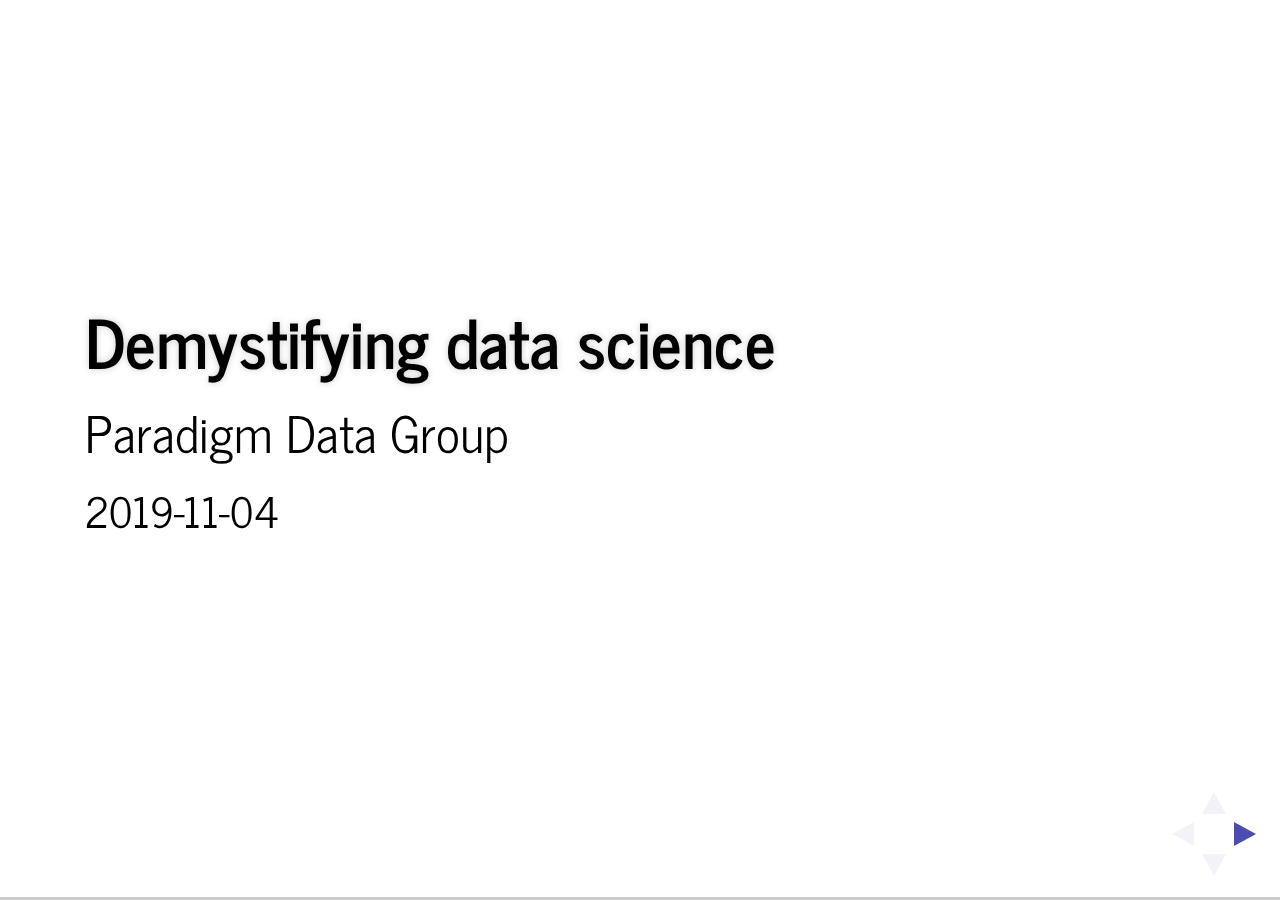
==== commit ba56cf7c: "New images" ====
--- a/index.html
+++ b/index.html
@@ -4,6 +4,7 @@
   <meta charset="utf-8">
   <meta name="generator" content="pandoc">
   <meta name="author" content="Paradigm Data Group" />
+  <meta name="dcterms.date" content="2019-11-04" />
   <title>Demystifying data science</title>
   <meta name="apple-mobile-web-app-capable" content="yes">
   <meta name="apple-mobile-web-app-status-bar-style" content="black-translucent">
@@ -452,7 +453,7 @@
 <section>
     <h1 class="title">Demystifying data science</h1>
     <h2 class="author">Paradigm Data Group</h2>
-    <h3 class="date">11/4/2019</h3>
+    <h3 class="date">2019-11-04</h3>
 </section>
 
 <section id="data-science-as-a-workflow-for-insight-and-automation" class="slide level2">
@@ -488,8 +489,8 @@
 </section>
 <section id="computation-is-not-decision-making-1" class="slide level2">
 <h2>Computation Is Not Decision Making (1)</h2>
-<h3 id="improving-business-decisions">1. Improving business decisions</h3>
-<div style="color:darkred;margin:20px;margin-top:50px;">
+<h3 id="improving-business-decisions">Improving business decisions</h3>
+<div style="color:red;margin:20px;margin-top:50px;">
 <p>Using data effectively requires <b>both data and domain knowledge</b> (one will not suffice).</p>
 </div>
 <p style="margin:10px;font-size:70%;">
@@ -503,9 +504,9 @@
 </section>
 <section id="computation-is-not-decision-making-2" class="slide level2">
 <h2>Computation Is Not Decision Making (2)</h2>
-<h3 id="set-the-stage">2. Set the stage</h3>
-<div style="color:darkblue;margin:20px;margin-top:50px;">
-<p>Be able to articulate, <i>“what problem are we facing?”</i></p>
+<h3 id="set-the-stage">Set the stage</h3>
+<div style="color:blue;margin:20px;margin-top:50px;">
+<p>Be able to articulate, <b>“what problem are we facing?”</b></p>
 </div>
 <p style="margin:10px;font-size:70%;">
 <i> – click “S” to view speaker notes </i>
@@ -516,8 +517,8 @@
 </section>
 <section id="computation-is-not-decision-making-3" class="slide level2">
 <h2>Computation Is Not Decision Making (3)</h2>
-<h3 id="know-the-characters-in-the-story">3. Know the characters in the story</h3>
-<div style="color:darkred;margin:20px;margin-top:50px;">
+<h3 id="know-the-characters-in-the-story">Know the characters in the story</h3>
+<div style="color:red;margin:20px;margin-top:50px;">
 <p>Understand what’s been measured, i.e. <b>“what are the data?”</b></p>
 </div>
 <p style="margin:10px;font-size:70%;">
@@ -530,10 +531,10 @@
 </section>
 <section id="computation-is-not-decision-making-4" class="slide level2">
 <h2>Computation Is Not Decision Making (4)</h2>
-<h3 id="connect-the-business-problem-to-a-measurable-objective">4. Connect the business problem to a measurable objective</h3>
-<div style="color:darkblue;margin:20px;margin-top:50px;">
+<h3 id="connect-the-business-problem-to-a-measurable-objective">Connect the business problem to a measurable objective</h3>
+<div style="color:blue;margin:20px;margin-top:50px;">
 <p>The hardest part of data science is translating a problem into a question that data can answer (and then finding those data).</p>
-<p>Example measurable objective: “identify predictors for customer churn.”</p>
+<p>Example measurable objective: <b>“Identify predictors for customer churn.”</b></p>
 </div>
 <p style="margin:10px;font-size:70%;">
 <i> – click “S” to view speaker notes </i>
@@ -545,6 +546,45 @@
 How does the location of our products affect purchasing behaviors?<br />
 Who should we target with our new product/service?</p>
 <p>The hardest part of using data to solve problems is asking questions in a way that a computer can answer them. We need to ask the question in a way where we can leverage the power of computation–this means fitting our objectives into a series of steps that a computer can execute.</p>
+</aside>
+</section>
+<section id="visualizing-the-process" class="slide level2">
+<h2>Visualizing the process</h2>
+<div style="color:red;margin:20px;margin-top:50px;">
+<p><strong><em>Step 1: Look at your data</em></strong></p>
+</div>
+<p><img src="figs/03-eda-01.png"></p>
+<aside class="notes">
+<p>Before making any calculations, creating any charts, or running any models, make sure you’ve taken the time to look at the raw data. Open it in a spreadsheet, look at the columns and rows. This will give you a mental model going forward of what you’re dealing with.</p>
+</aside>
+</section>
+<section id="visualizing-the-process-1" class="slide level2">
+<h2>Visualizing the process</h2>
+<div style="color:green;margin:20px;margin-top:50px;">
+<p><em>Step 1: Look at your data</em></p>
+</div>
+<div style="color:red;margin:20px;margin-top:50px;">
+<p><strong><em>Step 2: Get some numbers</em></strong></p>
+</div>
+<p><img src="figs/03-eda-02.png"></p>
+<aside class="notes">
+<p>The second step is to calculate some summary statistics about these data. Means, medians, standard deviations, minimums, maximums, etc. These give us something to think about and equips us with some language for describing the measurements (i.e. “our average customer tenure is…”).</p>
+</aside>
+</section>
+<section id="visualizing-the-process-2" class="slide level2">
+<h2>Visualizing the process</h2>
+<div style="color:green;margin:20px;margin-top:50px;">
+<p><em>Step 1: Look at your data</em></p>
+</div>
+<div style="color:green;margin:20px;margin-top:50px;">
+<p><em>Step 2: Get some numbers</em></p>
+</div>
+<div style="color:red;margin:20px;margin-top:50px;">
+<p><strong><em>Step 3: Make a graph</em></strong></p>
+</div>
+<p><img src="figs/03-eda-03.png"></p>
+<aside class="notes">
+<p>The third step is to create visualizations for the data. This is the most important step, because visualization is an essentially human activity. A computer can’t interpret a graph, or be surprised by it. Pictures and images are how humans make sense of complex systems. Data are too complicated to be understood as bits of information in a spreadsheet–leave that to the computer. Get comfortable exploring the relationships between measurements using data visualizations.</p>
 </aside>
 </section>
     </div>
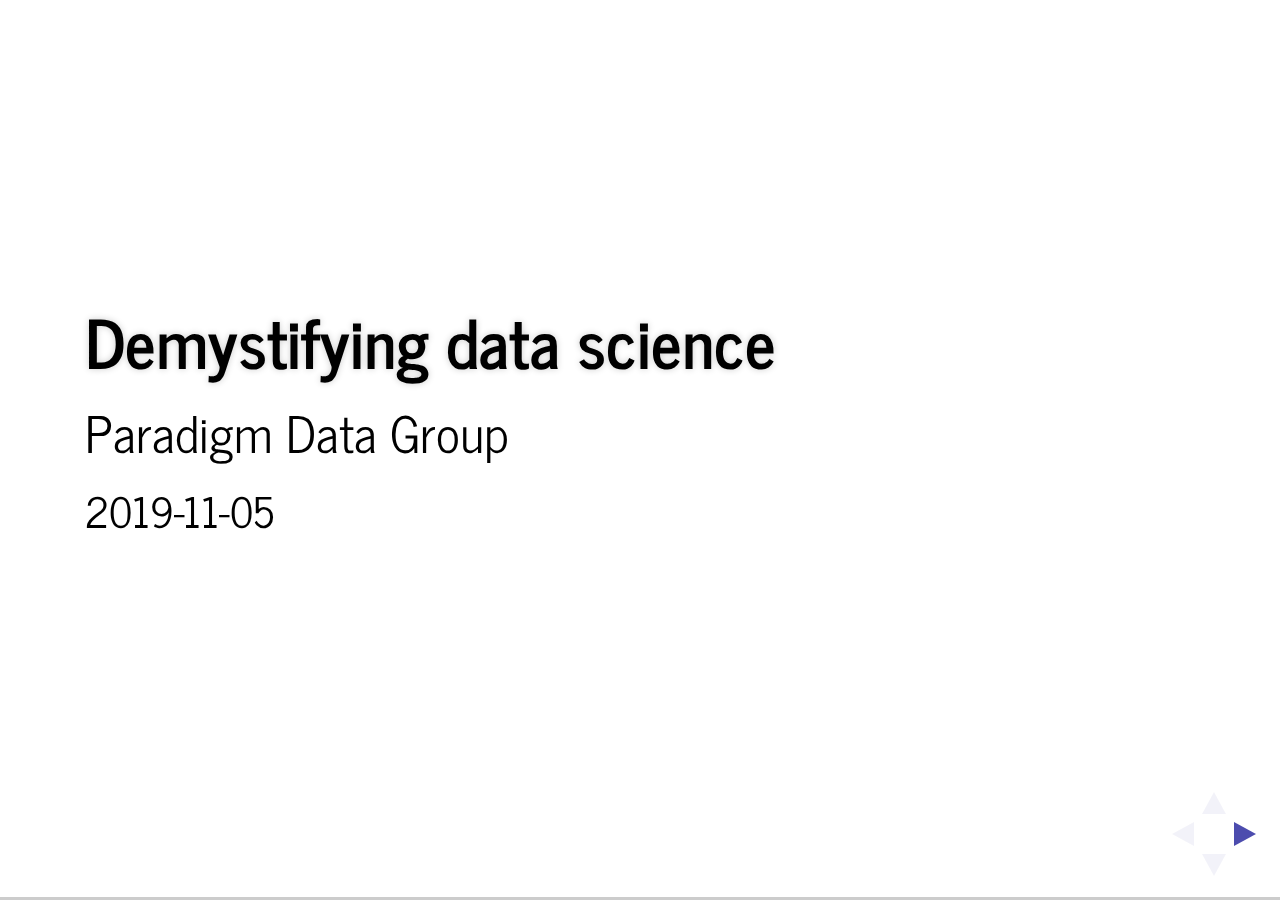
==== commit 27acbf9b: "New text colors and notes" ====
--- a/index.html
+++ b/index.html
@@ -4,7 +4,7 @@
   <meta charset="utf-8">
   <meta name="generator" content="pandoc">
   <meta name="author" content="Paradigm Data Group" />
-  <meta name="dcterms.date" content="2019-11-04" />
+  <meta name="dcterms.date" content="2019-11-05" />
   <title>Demystifying data science</title>
   <meta name="apple-mobile-web-app-capable" content="yes">
   <meta name="apple-mobile-web-app-status-bar-style" content="black-translucent">
@@ -453,7 +453,7 @@
 <section>
     <h1 class="title">Demystifying data science</h1>
     <h2 class="author">Paradigm Data Group</h2>
-    <h3 class="date">2019-11-04</h3>
+    <h3 class="date">2019-11-05</h3>
 </section>
 
 <section id="data-science-as-a-workflow-for-insight-and-automation" class="slide level2">
@@ -473,24 +473,34 @@
 <section id="agenda" class="slide level2">
 <h2>Agenda</h2>
 <ul>
-<li><p>“<strong><em>Computation Is Not Decision Making</em></strong>”</p>
+<li>“<strong><em>Computation Is Not Decision Making</em></strong>”</li>
+</ul>
+<div style="color:darkblue;margin:20px;margin-top:50px;">
 <ul>
 <li>We need to ask the right questions of our data for our models to add the most business value</li>
-</ul></li>
-<li><p>“<strong><em>Visualization is our most powerful tool</em></strong>”</p>
+</ul>
+</div>
+<ul>
+<li>“<strong><em>Visualization is our most powerful tool</em></strong>”</li>
+</ul>
+<div style="color:darkblue;margin:20px;margin-top:50px;">
 <ul>
 <li>We can surface actionable insights and areas of greatest impact by exploring relationships in our data</li>
-</ul></li>
-<li><p>“<strong><em>Sizing supports our stakeholders</em></strong>”</p>
+</ul>
+</div>
+<ul>
+<li>“<strong><em>Sizing supports our stakeholders</em></strong>”</li>
+</ul>
+<div style="color:darkblue;margin:20px;margin-top:50px;">
 <ul>
 <li>Uncovering the drivers of our business problem will inform necessary partnerships for action</li>
-</ul></li>
 </ul>
+</div>
 </section>
 <section id="computation-is-not-decision-making-1" class="slide level2">
 <h2>Computation Is Not Decision Making (1)</h2>
 <h3 id="improving-business-decisions">Improving business decisions</h3>
-<div style="color:red;margin:20px;margin-top:50px;">
+<div style="color:darkred;margin:20px;margin-top:50px;">
 <p>Using data effectively requires <b>both data and domain knowledge</b> (one will not suffice).</p>
 </div>
 <p style="margin:10px;font-size:70%;">
@@ -499,42 +509,42 @@
 <aside class="notes">
 <p>It’s assumed that you know about your products/services, the competition, and your customers. In order to use data to improve decision-making, you’ll need to understand how to properly leverage what you already know about a topic (i.e. the domain knowledge). Computers can run models, but they can’t tell you what’s important.</p>
 <p>The key to using data successfully is 1) finding the right data and 2) knowing what attributes are important to your business.</p>
-<p>If the right data are being measured, and we can clearly define the problem, then data science can help.</p>
+<p>If the right data are being measudarkred, and we can clearly define the problem, then data science can help.</p>
 </aside>
 </section>
 <section id="computation-is-not-decision-making-2" class="slide level2">
 <h2>Computation Is Not Decision Making (2)</h2>
 <h3 id="set-the-stage">Set the stage</h3>
-<div style="color:blue;margin:20px;margin-top:50px;">
+<div style="color:darkred;margin:20px;margin-top:50px;">
 <p>Be able to articulate, <b>“what problem are we facing?”</b></p>
 </div>
 <p style="margin:10px;font-size:70%;">
 <i> – click “S” to view speaker notes </i>
 </p>
 <aside class="notes">
-<p>What decision needs to be made? What problem needs to be figured out? What numbers need to be calculated? What is the “main thing”? Is it to reduce acquisition costs, increasing engagement, etc.? Remember, the main thing is to keep the main thing the main thing.</p>
+<p>What decision needs to be made? What problem needs to be figudarkred out? What numbers need to be calculated? What is the “main thing”? Is it to darkreduce acquisition costs, increasing engagement, etc.? Remember, the main thing is to keep the main thing the main thing.</p>
 </aside>
 </section>
 <section id="computation-is-not-decision-making-3" class="slide level2">
 <h2>Computation Is Not Decision Making (3)</h2>
 <h3 id="know-the-characters-in-the-story">Know the characters in the story</h3>
-<div style="color:red;margin:20px;margin-top:50px;">
-<p>Understand what’s been measured, i.e. <b>“what are the data?”</b></p>
+<div style="color:darkred;margin:20px;margin-top:50px;">
+<p>Understand what’s been measudarkred, i.e. <b>“what are the data?”</b></p>
 </div>
 <p style="margin:10px;font-size:70%;">
 <i> – click “S” to view speaker notes </i>
 </p>
 <aside class="notes">
-<p>What have we measured? What still needs to be measured? What can we do with the data we have? What new data will we need when we’ve used everything we have?</p>
-<p>Are you looking for answers based on the data you have, or based on the problem/question? It is possible that the important question you’re facing can’t be answered with the data you have (this just means the new problem becomes, “how to collect the data you need?”)</p>
+<p>What have we measudarkred? What still needs to be measudarkred? What can we do with the data we have? What new data will we need when we’ve used everything we have?</p>
+<p>Are you looking for answers based on the data you have, or based on the problem/question? It is possible that the important question you’re facing can’t be answedarkred with the data you have (this just means the new problem becomes, “how to collect the data you need?”)</p>
 </aside>
 </section>
 <section id="computation-is-not-decision-making-4" class="slide level2">
 <h2>Computation Is Not Decision Making (4)</h2>
 <h3 id="connect-the-business-problem-to-a-measurable-objective">Connect the business problem to a measurable objective</h3>
-<div style="color:blue;margin:20px;margin-top:50px;">
+<div style="color:darkred;margin:20px;margin-top:50px;">
 <p>The hardest part of data science is translating a problem into a question that data can answer (and then finding those data).</p>
-<p>Example measurable objective: <b>“Identify predictors for customer churn.”</b></p>
+<p>Example measurable objective: <b>“Identify pdarkredictors for customer churn.”</b></p>
 </div>
 <p style="margin:10px;font-size:70%;">
 <i> – click “S” to view speaker notes </i>
@@ -548,9 +558,9 @@
 <p>The hardest part of using data to solve problems is asking questions in a way that a computer can answer them. We need to ask the question in a way where we can leverage the power of computation–this means fitting our objectives into a series of steps that a computer can execute.</p>
 </aside>
 </section>
-<section id="visualizing-the-process" class="slide level2">
-<h2>Visualizing the process</h2>
-<div style="color:red;margin:20px;margin-top:50px;">
+<section id="visualizing-the-process-1" class="slide level2">
+<h2>Visualizing the process (1)</h2>
+<div style="color:darkred;margin:20px;margin-top:50px;">
 <p><strong><em>Step 1: Look at your data</em></strong></p>
 </div>
 <p><img src="figs/03-eda-01.png"></p>
@@ -558,12 +568,12 @@
 <p>Before making any calculations, creating any charts, or running any models, make sure you’ve taken the time to look at the raw data. Open it in a spreadsheet, look at the columns and rows. This will give you a mental model going forward of what you’re dealing with.</p>
 </aside>
 </section>
-<section id="visualizing-the-process-1" class="slide level2">
-<h2>Visualizing the process</h2>
-<div style="color:green;margin:20px;margin-top:50px;">
+<section id="visualizing-the-process-2" class="slide level2">
+<h2>Visualizing the process (2)</h2>
+<div style="color:darkblue;margin:20px;margin-top:50px;">
 <p><em>Step 1: Look at your data</em></p>
 </div>
-<div style="color:red;margin:20px;margin-top:50px;">
+<div style="color:darkred;margin:20px;margin-top:50px;">
 <p><strong><em>Step 2: Get some numbers</em></strong></p>
 </div>
 <p><img src="figs/03-eda-02.png"></p>
@@ -571,21 +581,90 @@
 <p>The second step is to calculate some summary statistics about these data. Means, medians, standard deviations, minimums, maximums, etc. These give us something to think about and equips us with some language for describing the measurements (i.e. “our average customer tenure is…”).</p>
 </aside>
 </section>
-<section id="visualizing-the-process-2" class="slide level2">
-<h2>Visualizing the process</h2>
-<div style="color:green;margin:20px;margin-top:50px;">
+<section id="visualizing-the-process-3" class="slide level2">
+<h2>Visualizing the process (3)</h2>
+<div style="color:darkblue;margin:20px;margin-top:50px;">
 <p><em>Step 1: Look at your data</em></p>
 </div>
-<div style="color:green;margin:20px;margin-top:50px;">
+<div style="color:darkblue;margin:20px;margin-top:50px;">
 <p><em>Step 2: Get some numbers</em></p>
 </div>
-<div style="color:red;margin:20px;margin-top:50px;">
+<div style="color:darkred;margin:20px;margin-top:50px;">
 <p><strong><em>Step 3: Make a graph</em></strong></p>
 </div>
 <p><img src="figs/03-eda-03.png"></p>
 <aside class="notes">
 <p>The third step is to create visualizations for the data. This is the most important step, because visualization is an essentially human activity. A computer can’t interpret a graph, or be surprised by it. Pictures and images are how humans make sense of complex systems. Data are too complicated to be understood as bits of information in a spreadsheet–leave that to the computer. Get comfortable exploring the relationships between measurements using data visualizations.</p>
-</aside>
+<p>The goal is to create graphics that are so clear and convincing, that ML/AI becomes just a confirmation of what has already been seen.</p>
+</aside>
+</section>
+<section id="visualize-your-hypotheses" class="slide level2">
+<h2>Visualize Your Hypotheses</h2>
+<div style="color:darkblue;margin:20px;margin-top:50px;">
+<ol type="1">
+<li><p>Exploratory data analysis quickly empowers <strong><em>discovery</em></strong> and <strong><em>insights</em></strong></p></li>
+<li><p>We should be able to connect an insight with a mechanism for validation</p></li>
+<li><p>Customer segmentation can help us identify who is impacted most</p></li>
+</ol>
+</div>
+<aside class="notes">
+<p>Visualizations should be informed by domain knowledge to capture potential areas of opportunity</p>
+<p>For customer churn, it will be important to know where in the customer lifecycle are customers at the greatest risk of cancelling</p>
+</aside>
+</section>
+<section id="visualize-your-hypotheses-1" class="slide level2">
+<h2>Visualize Your Hypotheses</h2>
+<div style="color:darkred;margin:20px;margin-top:50px;" >
+
+<p>Customer churn is greatest among customers within the first 20 months of purchasing</p>
+<p><img src="figs/04-viz-01.png" width='55%' height='55%'></p>
+<aside class="notes">
+<p>~60% of customers cancel within the first month compadarkred with ~ 30% at month 12</p>
+<p>With this data we can’t say how long we can expect a customer to stay if they don’t cancel within the first year, however,</p>
+<p>We can say that overall customers who pay for 12 months are at only half the risk of cancelling</p>
+</aside>
+</section>
+<section id="visualize-your-hypotheses-2" class="slide level2">
+<h2>Visualize Your Hypotheses</h2>
+<div style="color:darkred;margin:20px;margin-top:50px;">
+<p>Customers paying by electronic check are more than 2X as likely to churn as other payment types.</p>
+</div>
+<p><img src="figs/04-viz-02.png" width='70%' height='70%'></p>
+<aside class="notes">
+<p>Visualizations should be informed by domain knowledge to capture potential areas of opportunity</p>
+</aside>
+</section>
+<section id="visualize-your-hypotheses-3" class="slide level2">
+<h2>Visualize Your Hypotheses</h2>
+<div style="color:darkred;margin:20px;margin-top:50px;" >
+
+<p>Payment type impacts customer segments differently</p>
+<p><img src="figs/04-viz-03.png" width='70%' height='70%'></p>
+<aside class="notes">
+<p>The greatest gap in churn exists between seniors and non-seniors paying by mailed check</p>
+<p>Why would this impact seniors? Mailing requires repeating and memorizing an event.</p>
+</aside>
+</section>
+<section id="visualize-your-hypotheses-4" class="slide level2">
+<h2>Visualize Your Hypotheses</h2>
+<div style="color:darkred;margin:20px;margin-top:50px;" >
+
+<p>Paperless Billing appears to be associated with higher churn agnostic of product type.</p>
+<p><img src="figs/04-viz-04.png" width='70%' height='70%'></p>
+<aside class="notes">
+<p>What about paperless billing might impact churn? Paperless customers may see viewer statements and the service may lose a top of find touch point.</p>
+</aside>
+</section>
+<section id="sizing-supports-our-stakeholders" class="slide level2">
+<h2>Sizing supports our stakeholders</h2>
+<div style="color:darkblue;margin:20px;margin-top:50px;" >
+
+<p>Learnings:</p>
+<ol type="1">
+<li><p>Early life customers are at the greatest risk of churn</p></li>
+<li><p>Payment method and billing are associated with increased churn risk</p></li>
+<li><p>Customer segmentation reveals specific opportunities in the data</p></li>
+</ol>
 </section>
     </div>
   </div>
